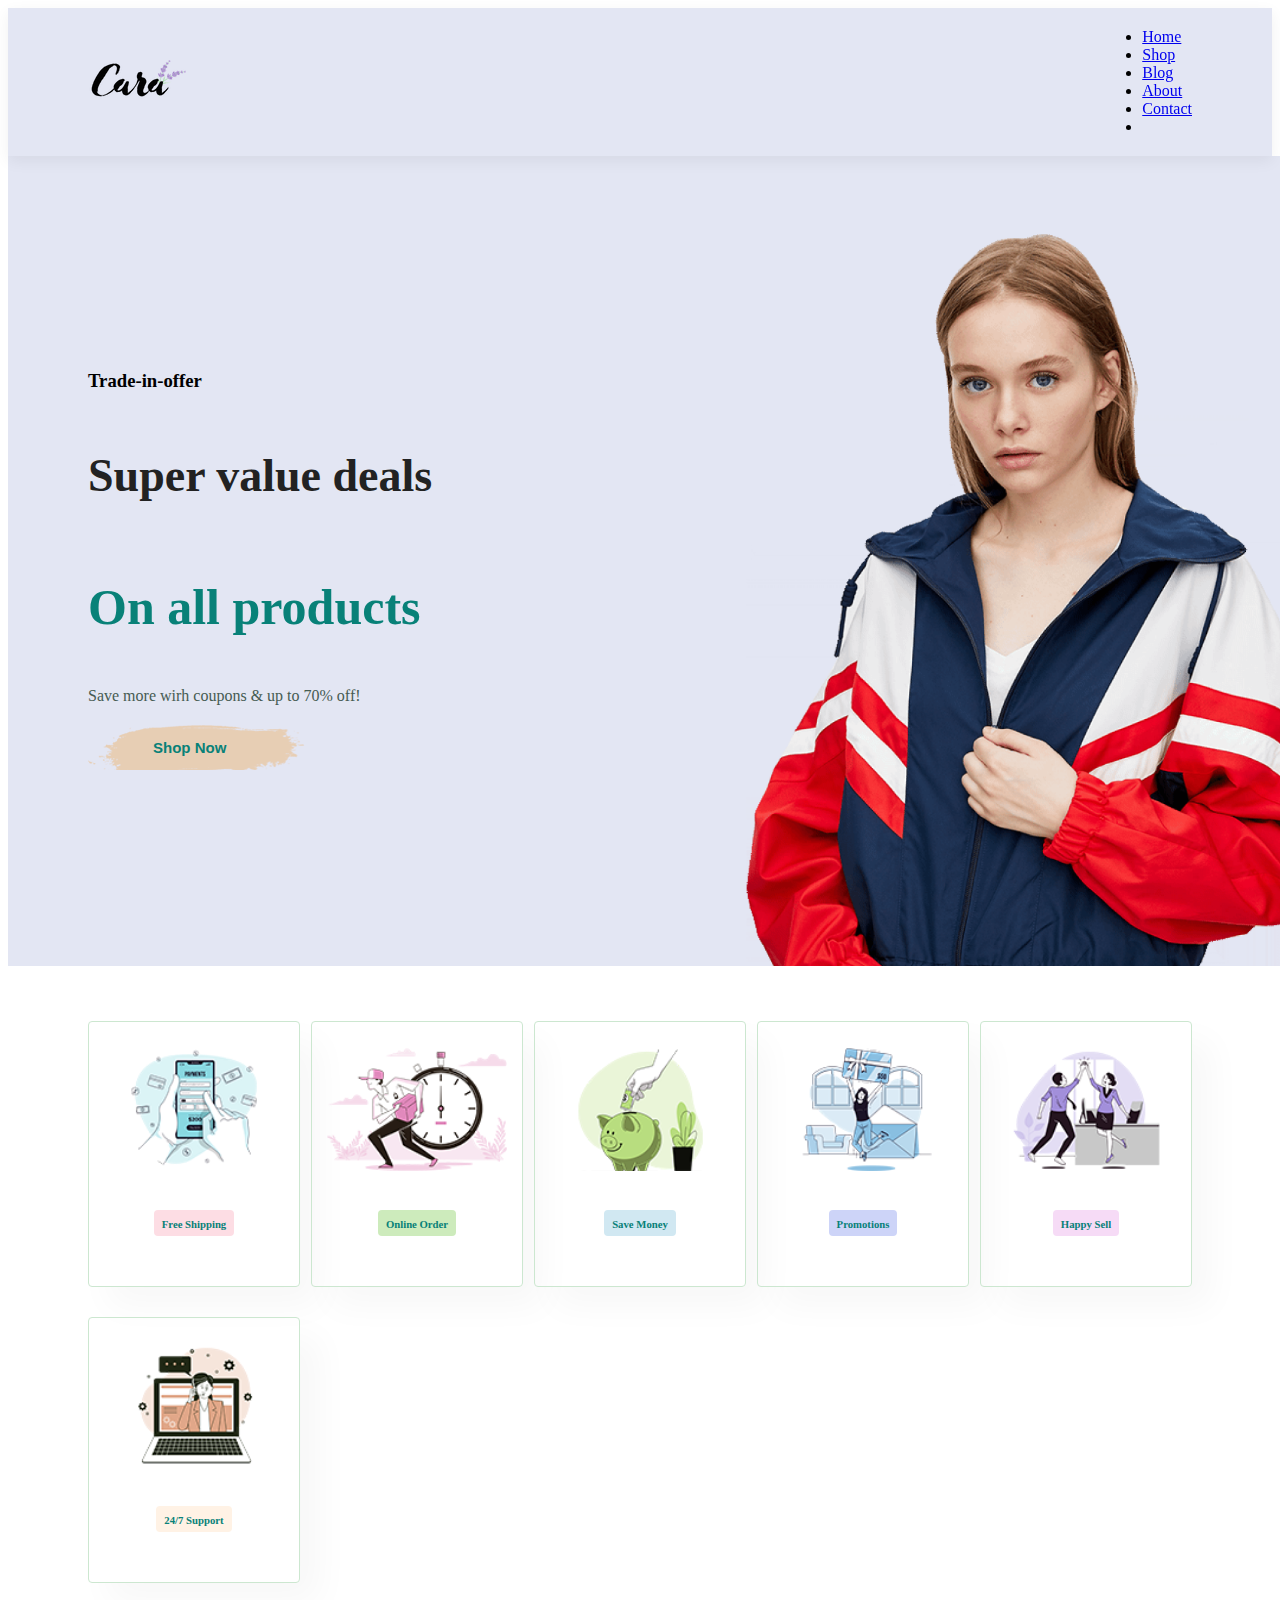
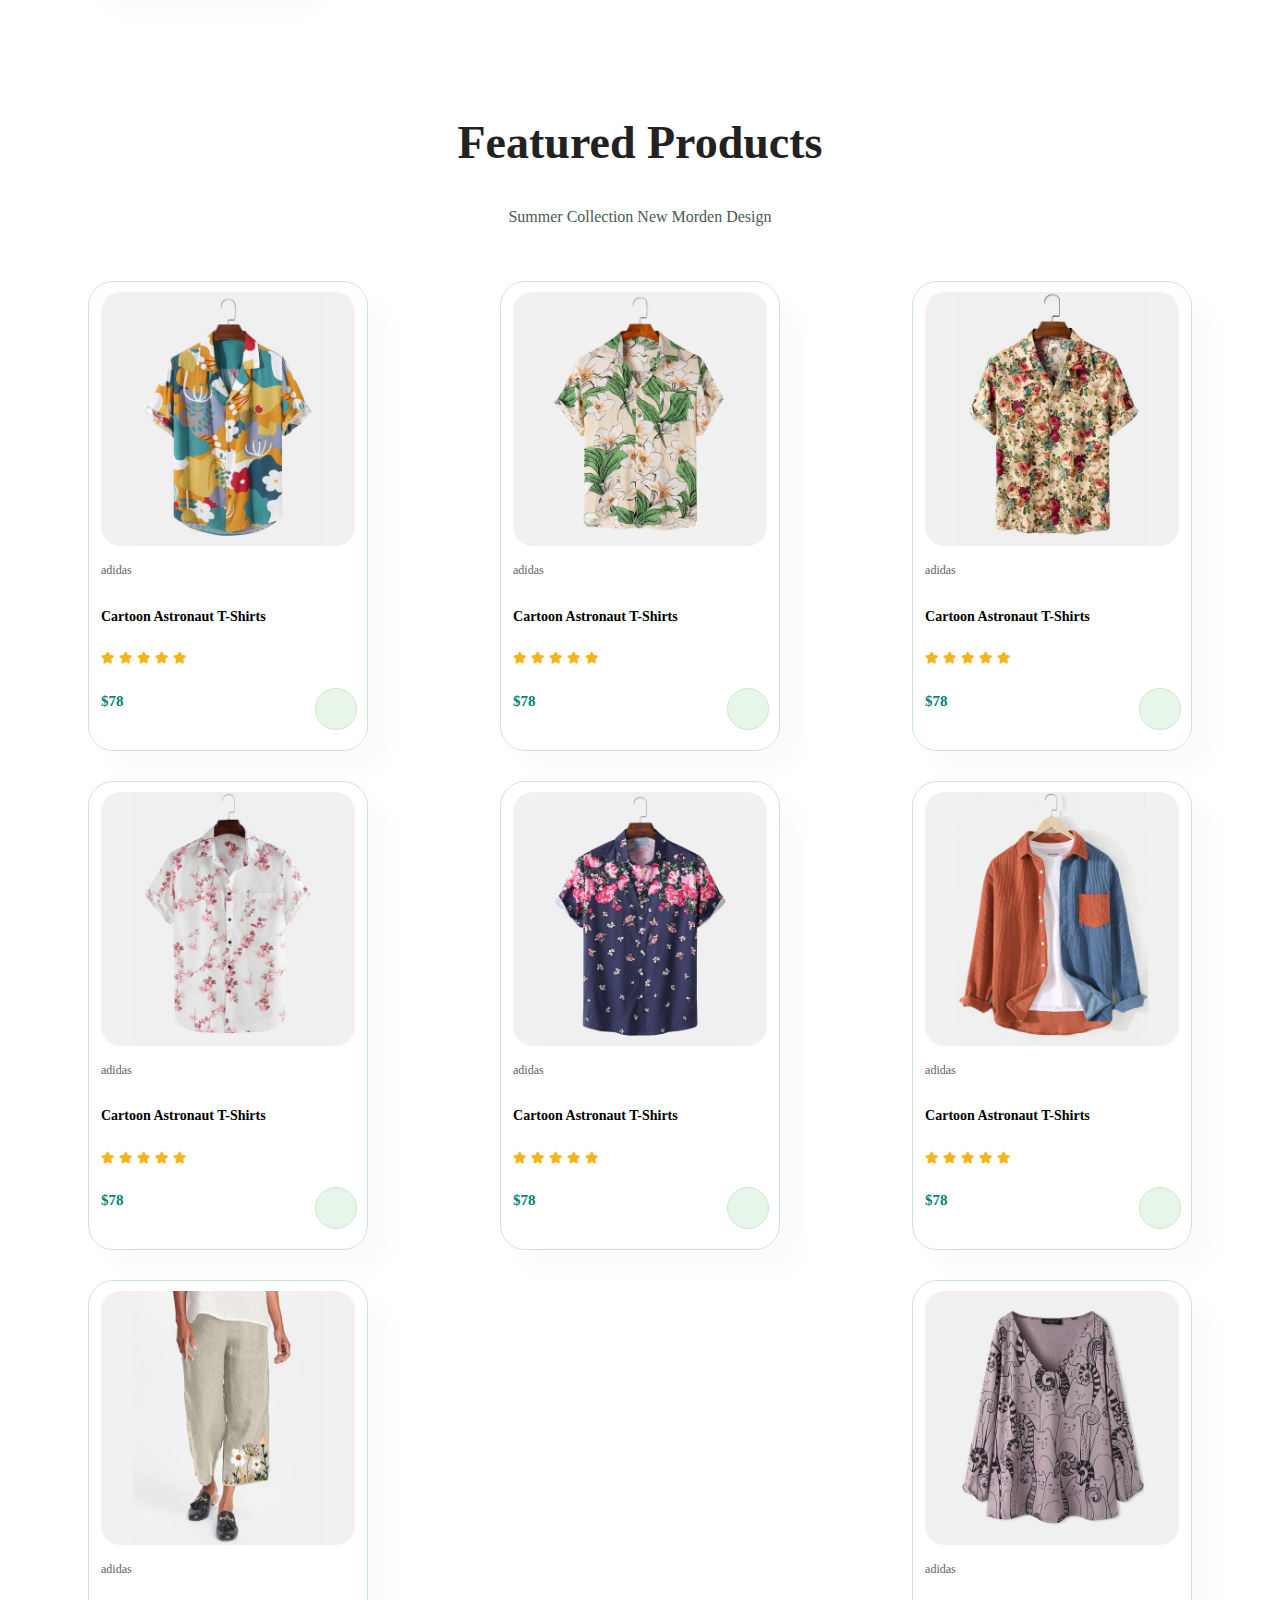
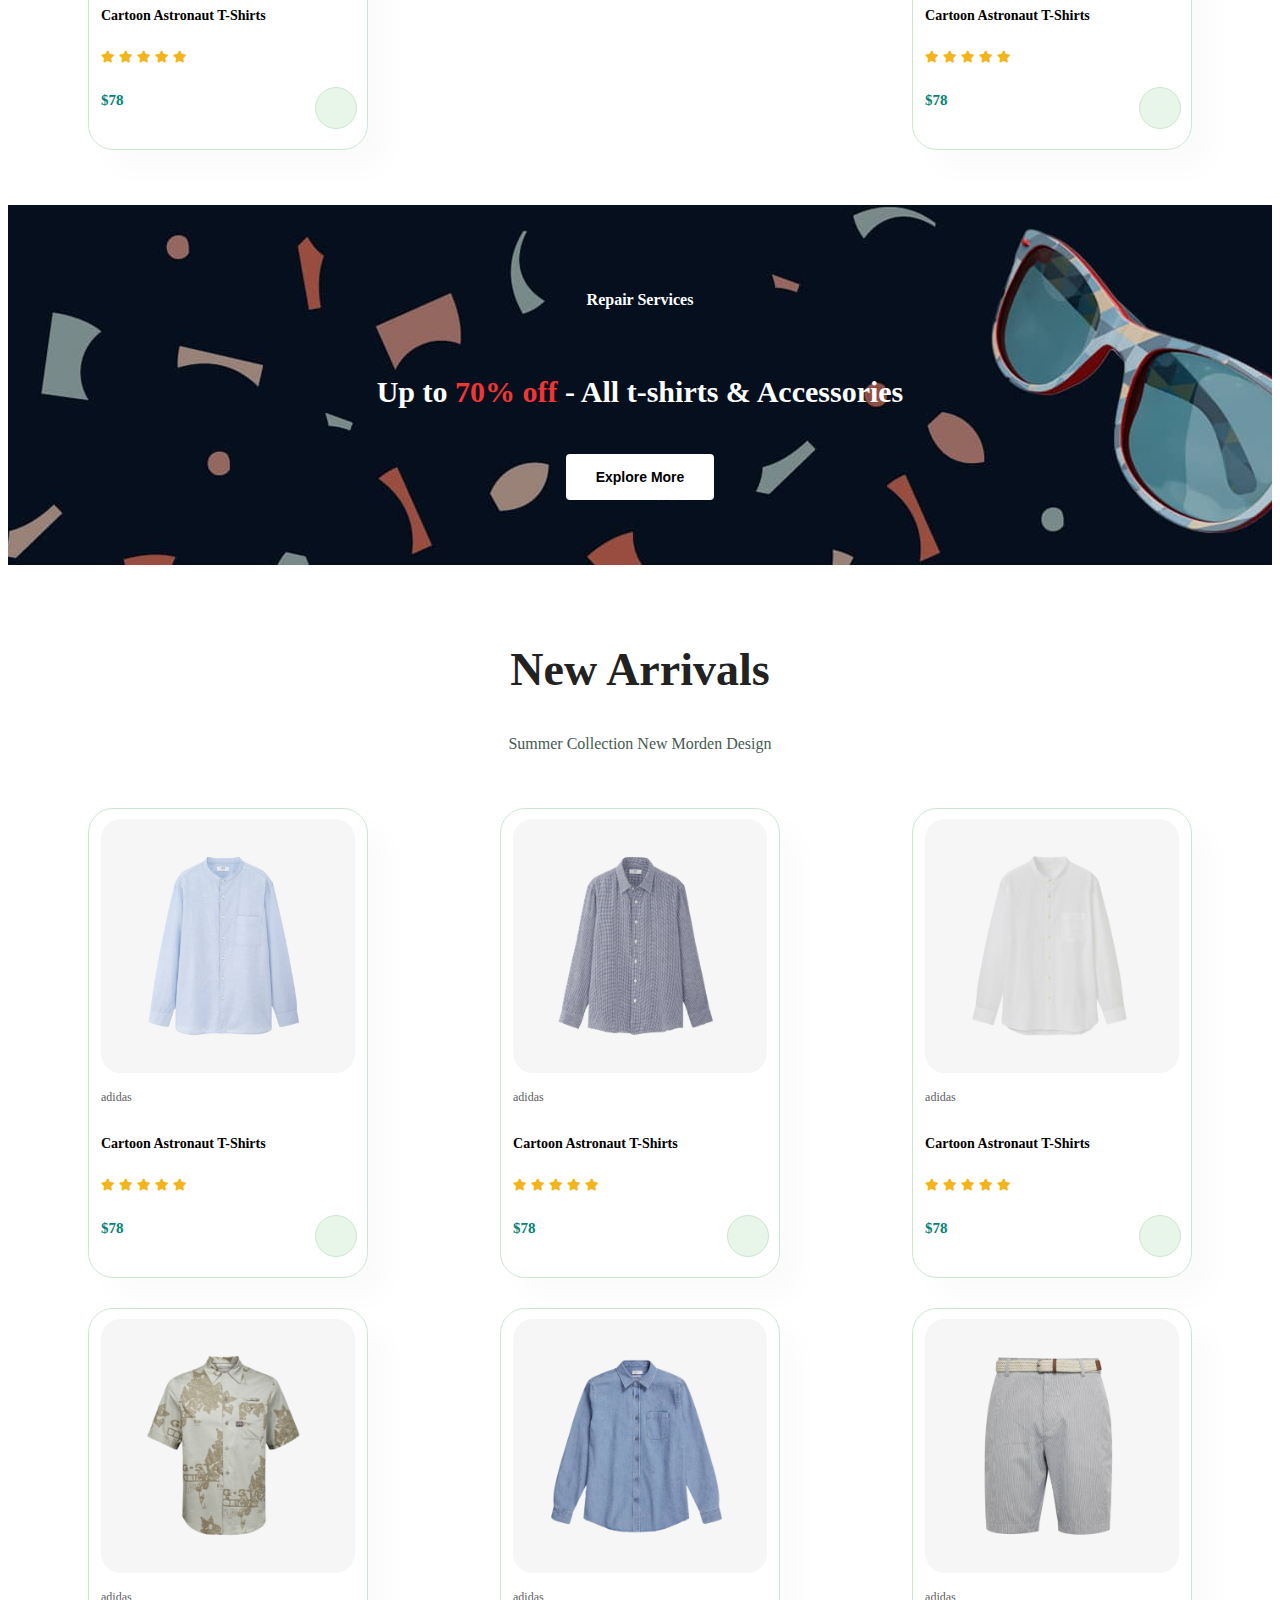
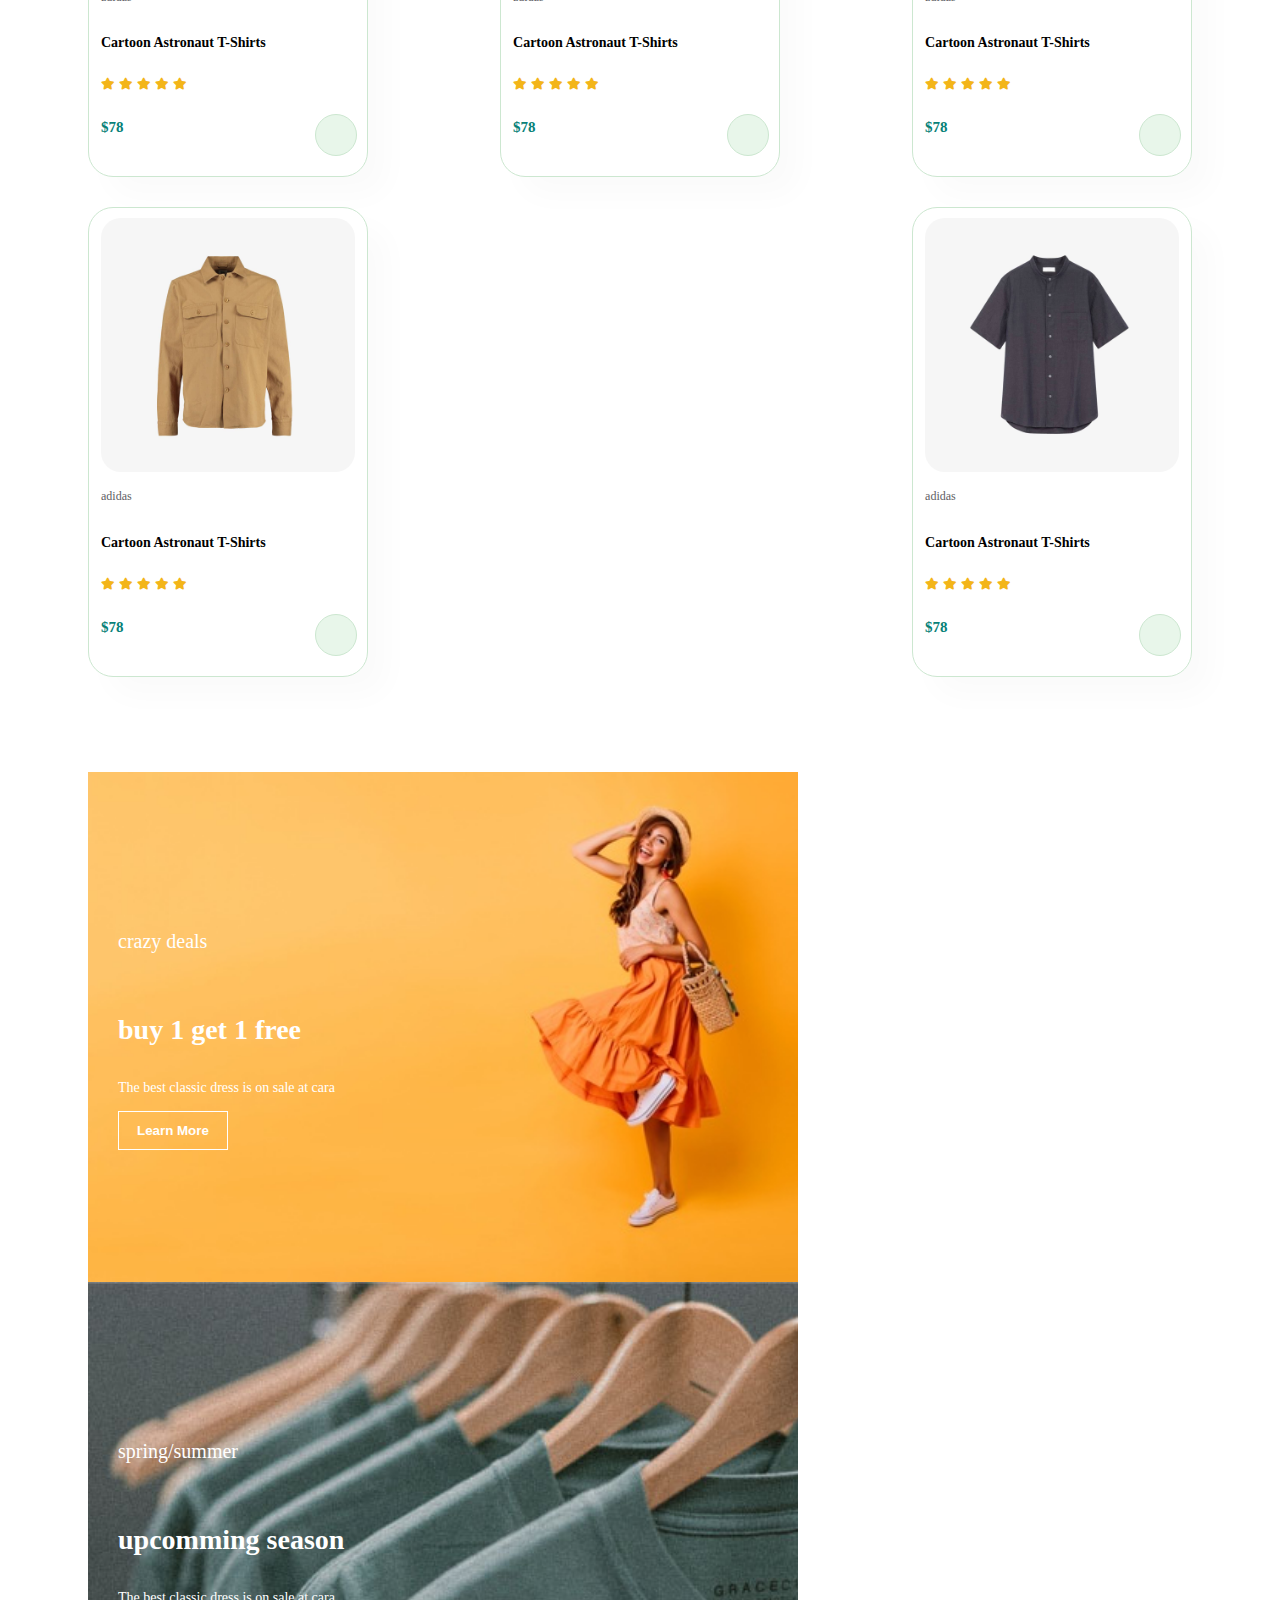
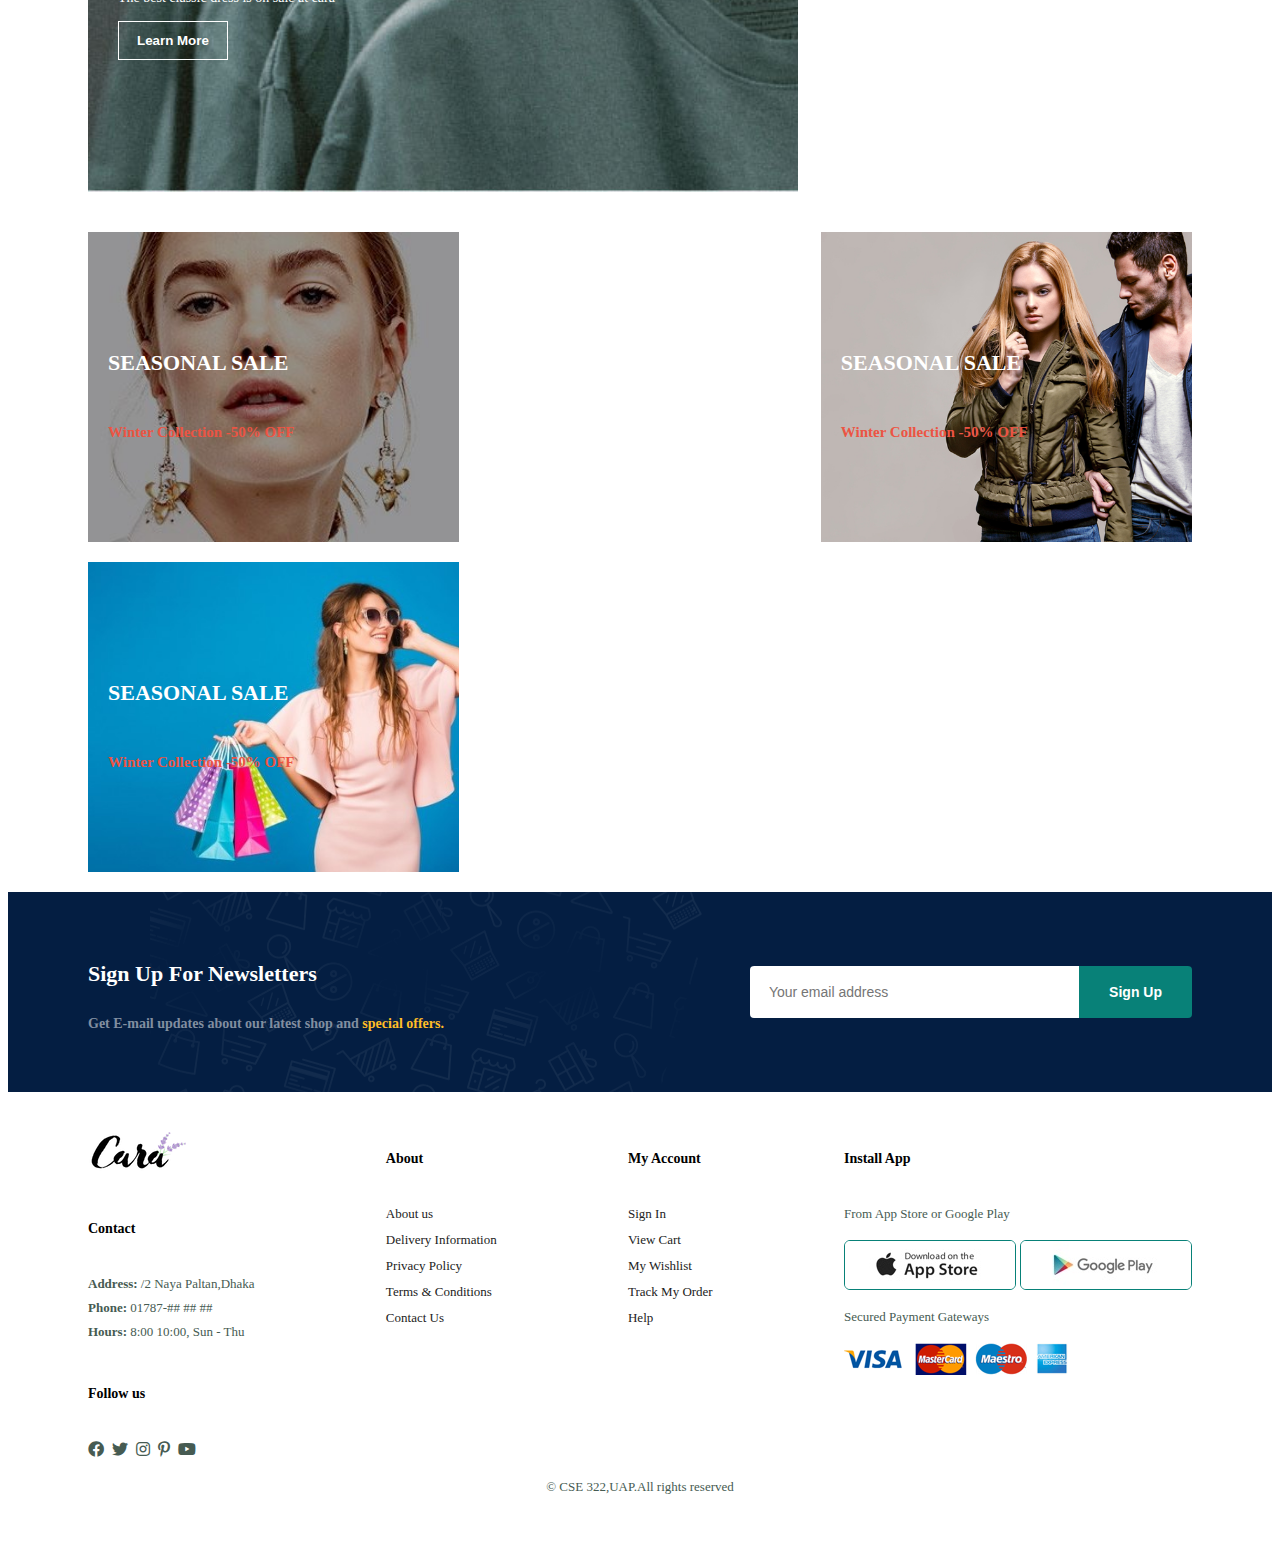
==== index.html @ 27695194 "initial commit" ====
<!DOCTYPE html>
<html>
<head>
	<meta charset="utf-8">
	<meta http-equiv="X-UA-Compatible" content="IE=edge">
	<meta name="viewport" content="width=device-width, initial-scale=1">
	<link rel="stylesheet" href="https://use.fontawesome.com/releases/v5.15.4/css/all.css" />
	<link rel="stylesheet" href="style.css">

	<title>Tech Bazar</title>
</head>
<body>
	<section id="header">
		<a href="#"><img src="img/logo.png" class="logo" alt=""> </a>

		<div>
			<li id="navbar">
				<li><a class="active" href="index.html">Home</a></li>
				<li><a href="shop.html">Shop</a></li>
				<li><a href="blog.html">Blog</a></li>
				<li><a href="about.html">About</a></li>
				<li><a href="contact.html">Contact</a></li>
				<li> <a href="cart.html"><i class="far fa-shopping-cart" aria-hidden="true"></i></a></li>
			</ul>

		</div>
		<!-- <div id="mobile">
			<i id = "bar" class="fas fa-outdent"></i>
			<a href="cart.html"><i class="far fa-shopping-cart"></i></a>

		</div> -->
	</section>

	<section id="hero">
		<h3>Trade-in-offer</h3>
		<h2>Super value deals</h2>
		<h1>On all products</h1>
		<p>Save more wirh coupons & up to 70% off!</p>
		<button>Shop Now</button>

	</section>

	<section id="feature" class="section-p1">
		<div class="fe-box">
			<img src="img/features/f1.png" alt="">
			<h6>Free Shipping</h6>
		</div>
		<div class="fe-box">
			<img src="img/features/f2.png" alt="">
			<h6>Online Order</h6>
		</div>
		<div class="fe-box">
			<img src="img/features/f3.png" alt="">
			<h6>Save Money</h6>
		</div>
		<div class="fe-box">
			<img src="img/features/f4.png" alt="">
			<h6>Promotions</h6>
		</div>
		<div class="fe-box">
			<img src="img/features/f5.png" alt="">
			<h6>Happy Sell</h6>
		</div>
		<div class="fe-box">
			<img src="img/features/f6.png" alt="">
			<h6>24/7 Support</h6>
		</div>
	</section>

	<section id="product1" class="section-p1">
		<h2>Featured Products</h2>
		<p>Summer Collection New Morden Design</p>
		<div class="pro-container">
			<div class="pro">
				<img src="img/products/f1.jpg" alt="">
				<div class="des">
					<span>adidas</span>
					<h5>Cartoon Astronaut T-Shirts</h5>
					<div class="star">
						<i class="fas fa-star"></i>
						<i class="fas fa-star"></i>
						<i class="fas fa-star"></i>
						<i class="fas fa-star"></i>
						<i class="fas fa-star"></i>
					</div>
					<h4>$78</h4>
				</div>
				<a href="#"><i class="fal fa-shopping-cart cart"> </i></a>

			</div>
			<div class="pro">
				<img src="img/products/f2.jpg" alt="">
				<div class="des">
					<span>adidas</span>


					<h5>Cartoon Astronaut T-Shirts</h5>
					<div class="star">
						<i class="fas fa-star"></i>
						<i class="fas fa-star"></i>
						<i class="fas fa-star"></i>
						<i class="fas fa-star"></i>
						<i class="fas fa-star"></i>
					</div>
					<h4>$78</h4>
				</div>
				<a href="#"><i class="fal fa-shopping-cart cart"> </i></a>

			</div>
			<div class="pro">
				<img src="img/products/f3.jpg" alt="">
				<div class="des">
					<span>adidas</span>


					<h5>Cartoon Astronaut T-Shirts</h5>
					<div class="star">
						<i class="fas fa-star"></i>
						<i class="fas fa-star"></i>
						<i class="fas fa-star"></i>
						<i class="fas fa-star"></i>
						<i class="fas fa-star"></i>
					</div>
					<h4>$78</h4>
				</div>
				<a href="#"><i class="fal fa-shopping-cart cart"> </i></a>

			</div>
			<div class="pro">
				<img src="img/products/f4.jpg" alt="">
				<div class="des">
					<span>adidas</span>


					<h5>Cartoon Astronaut T-Shirts</h5>
					<div class="star">
						<i class="fas fa-star"></i>
						<i class="fas fa-star"></i>
						<i class="fas fa-star"></i>
						<i class="fas fa-star"></i>
						<i class="fas fa-star"></i>
					</div>
					<h4>$78</h4>
				</div>
				<a href="#"><i class="fal fa-shopping-cart cart"> </i></a>

			</div>
			<div class="pro">
				<img src="img/products/f5.jpg" alt="">
				<div class="des">
					<span>adidas</span>


					<h5>Cartoon Astronaut T-Shirts</h5>
					<div class="star">
						<i class="fas fa-star"></i>
						<i class="fas fa-star"></i>
						<i class="fas fa-star"></i>
						<i class="fas fa-star"></i>
						<i class="fas fa-star"></i>
					</div>
					<h4>$78</h4>
				</div>
				<a href="#"><i class="fal fa-shopping-cart cart"> </i></a>

			</div>
			<div class="pro">
				<img src="img/products/f6.jpg" alt="">
				<div class="des">
					<span>adidas</span>


					<h5>Cartoon Astronaut T-Shirts</h5>
					<div class="star">
						<i class="fas fa-star"></i>
						<i class="fas fa-star"></i>
						<i class="fas fa-star"></i>
						<i class="fas fa-star"></i>
						<i class="fas fa-star"></i>
					</div>
					<h4>$78</h4>
				</div>
				<a href="#"><i class="fal fa-shopping-cart cart"> </i></a>

			</div>
			<div class="pro">
				<img src="img/products/f7.jpg" alt="">
				<div class="des">
					<span>adidas</span>


					<h5>Cartoon Astronaut T-Shirts</h5>
					<div class="star">
						<i class="fas fa-star"></i>
						<i class="fas fa-star"></i>
						<i class="fas fa-star"></i>
						<i class="fas fa-star"></i>
						<i class="fas fa-star"></i>
					</div>
					<h4>$78</h4>
				</div>
				<a href="#"><i class="fal fa-shopping-cart cart"> </i></a>

			</div>
			<div class="pro">
				<img src="img/products/f8.jpg" alt="">
				<div class="des">
					<span>adidas</span>


					<h5>Cartoon Astronaut T-Shirts</h5>
					<div class="star">
						<i class="fas fa-star"></i>
						<i class="fas fa-star"></i>
						<i class="fas fa-star"></i>
						<i class="fas fa-star"></i>
						<i class="fas fa-star"></i>
					</div>
					<h4>$78</h4>
				</div>
				<a href="#"><i class="fal fa-shopping-cart cart"> </i></a>

			</div>
			
		</div>

	</section>

	<section id="banner" class="section-m1">
		<h4>Repair Services</h4>
		<h2>Up to <span> 70% off </span>  -  All t-shirts & Accessories</h2>
		<button class="normal">Explore More</button>
	</section>

	<section id="product1" class="section-p1">
			<h2>New Arrivals</h2>
			<p>Summer Collection New Morden Design</p>
			<div class="pro-container">
				<div class="pro">
					<img src="img/products/n1.jpg" alt="">
					<div class="des">
						<span>adidas</span>
						<h5>Cartoon Astronaut T-Shirts</h5>
						<div class="star">
							<i class="fas fa-star"></i>
							<i class="fas fa-star"></i>
							<i class="fas fa-star"></i>
							<i class="fas fa-star"></i>
							<i class="fas fa-star"></i>
						</div>
						<h4>$78</h4>
					</div>
					<a href="#"><i class="fal fa-shopping-cart cart"> </i></a>
	
				</div>
				<div class="pro">
					<img src="img/products/n2.jpg" alt="">
					<div class="des">
						<span>adidas</span>
	
	
						<h5>Cartoon Astronaut T-Shirts</h5>
						<div class="star">
							<i class="fas fa-star"></i>
							<i class="fas fa-star"></i>
							<i class="fas fa-star"></i>
							<i class="fas fa-star"></i>
							<i class="fas fa-star"></i>
						</div>
						<h4>$78</h4>
					</div>
					<a href="#"><i class="fal fa-shopping-cart cart"> </i></a>
	
				</div>
				<div class="pro">
					<img src="img/products/n3.jpg" alt="">
					<div class="des">
						<span>adidas</span>
	
	
						<h5>Cartoon Astronaut T-Shirts</h5>
						<div class="star">
							<i class="fas fa-star"></i>
							<i class="fas fa-star"></i>
							<i class="fas fa-star"></i>
							<i class="fas fa-star"></i>
							<i class="fas fa-star"></i>
						</div>
						<h4>$78</h4>
					</div>
					<a href="#"><i class="fal fa-shopping-cart cart"> </i></a>
	
				</div>
				<div class="pro">
					<img src="img/products/n4.jpg" alt="">
					<div class="des">
						<span>adidas</span>
	
	
						<h5>Cartoon Astronaut T-Shirts</h5>
						<div class="star">
							<i class="fas fa-star"></i>
							<i class="fas fa-star"></i>
							<i class="fas fa-star"></i>
							<i class="fas fa-star"></i>
							<i class="fas fa-star"></i>
						</div>
						<h4>$78</h4>
					</div>
					<a href="#"><i class="fal fa-shopping-cart cart"> </i></a>
	
				</div>
				<div class="pro">
					<img src="img/products/n5.jpg" alt="">
					<div class="des">
						<span>adidas</span>
	
	
						<h5>Cartoon Astronaut T-Shirts</h5>
						<div class="star">
							<i class="fas fa-star"></i>
							<i class="fas fa-star"></i>
							<i class="fas fa-star"></i>
							<i class="fas fa-star"></i>
							<i class="fas fa-star"></i>
						</div>
						<h4>$78</h4>
					</div>
					<a href="#"><i class="fal fa-shopping-cart cart"> </i></a>
	
				</div>
				<div class="pro">
					<img src="img/products/n6.jpg" alt="">
					<div class="des">
						<span>adidas</span>
	
	
						<h5>Cartoon Astronaut T-Shirts</h5>
						<div class="star">
							<i class="fas fa-star"></i>
							<i class="fas fa-star"></i>
							<i class="fas fa-star"></i>
							<i class="fas fa-star"></i>
							<i class="fas fa-star"></i>
						</div>
						<h4>$78</h4>
					</div>
					<a href="#"><i class="fal fa-shopping-cart cart"> </i></a>
	
				</div>
				<div class="pro">
					<img src="img/products/n7.jpg" alt="">
					<div class="des">
						<span>adidas</span>
	
	
						<h5>Cartoon Astronaut T-Shirts</h5>
						<div class="star">
							<i class="fas fa-star"></i>
							<i class="fas fa-star"></i>
							<i class="fas fa-star"></i>
							<i class="fas fa-star"></i>
							<i class="fas fa-star"></i>
						</div>
						<h4>$78</h4>
					</div>
					<a href="#"><i class="fal fa-shopping-cart cart"> </i></a>
	
				</div>
				<div class="pro">
					<img src="img/products/n8.jpg" alt="">
					<div class="des">
						<span>adidas</span>
	
	
						<h5>Cartoon Astronaut T-Shirts</h5>
						<div class="star">
							<i class="fas fa-star"></i>
							<i class="fas fa-star"></i>
							<i class="fas fa-star"></i>
							<i class="fas fa-star"></i>
							<i class="fas fa-star"></i>
						</div>
						<h4>$78</h4>
					</div>
					<a href="#"><i class="fa fa-shopping-cart cart"></i></a>
	
				</div>
				
			</div>
	</section>
	
	<section id="sm-banner" class="section-p1 ">
		<div class="banner-box">
			<h4>crazy deals</h4>
			<h2>buy 1 get 1 free</h2>
			<span>The best classic dress is on sale at cara</span>
			<button class="white">Learn More</button>
		</div>
		<div class="banner-box banner-box2" > 
			<h4>spring/summer</h4>
			<h2>upcomming season</h2>
			<span>The best classic dress is on sale at cara</span>
			<button class="white">Learn More</button>
		</div>
	</section>

	<section id="banner3">
		<div class="banner-box">
			<h2>SEASONAL SALE</h2>
			<h3>Winter Collection -50% OFF</h3>
		</div>
		<div class="banner-box banner-box2">
			<h2>SEASONAL SALE</h2> 
			<h3>Winter Collection -50% OFF</h3>
		</div>
		<div class="banner-box banner-box3">
			<h2>SEASONAL SALE</h2>
			<h3>Winter Collection -50% OFF</h3>
		</div>

	</section>

	<section id="newsletter" class="section-p1 section-m1">
		<div class="newstext">
			<h4>Sign Up For Newsletters</h4>
			<p>Get E-mail updates about our latest shop and <span>special offers.</span></p>	
		</div>
		<div class="form">
			<input type="text" placeholder="Your email address">
			<button class="normal">Sign Up</button>
		</div>
	</section>

	<footer class="section-p1" >
		<div class="col">
			<img class="logo" src="img/logo.png" alt="">
			<h4>Contact</h4>
			<p><strong>Address: </strong>/2 Naya Paltan,Dhaka</p>
			<p><strong>Phone: </strong> 01787-## ## ##</p>
			<p><strong>Hours: </strong>8:00 10:00, Sun - Thu</p>
			<div class="follow">
				<h4>Follow us</h4>
				<div class="icon">
					<i class="fab fa-facebook"></i>
					<i class="fab fa-twitter"></i>
					<i class="fab fa-instagram"></i>
					<i class="fab fa-pinterest-p"></i>
					<i class="fab fa-youtube"></i>
				</div>
			</div>
		</div>

		<div class="col">
			<h4>About</h4>
			<a href="#">About us</a>
			<a href="#">Delivery Information</a>
			<a href="#">Privacy Policy</a>
			<a href="#">Terms & Conditions</a>
			<a href="#">Contact Us</a>
		</div>

		<div class="col">
			<h4>My Account</h4>
			<a href="#">Sign In</a>
			<a href="#">View Cart</a>
			<a href="#">My Wishlist</a>
			<a href="#">Track My Order</a>
			<a href="#">Help</a>
		</div>

		<div class="col install">
			<h4>Install App</h4>
			<p>From App Store or Google Play</p>
			<div class="row">
				<img src="img/pay/app.jpg" alt="">
				<img src="img/pay/play.jpg" alt="">
			</div>
			<p>Secured Payment Gateways</p>
			<img src="img/pay/pay.png" alt="">
		</div>

		<div class="copyright">
			<p>© CSE 322,UAP.All rights reserved</p>
		</div>
	</footer>



	

<!-- ----------------------Time 1:24:56 ------------------>


	
	









	<script src="script.js"></script>
</body>
</html>
---- style.css ----
/* @import url('https://fonts.googleapis.com/css2?family=Spartam: wght@100;200;300;400;500;600;700;800;900dispplay=swap');
*{
    margin: 0;
    padding: 0;
    box-sizing: border-box;
    font-family: 'Spartam', sans-serif;
} */

h1{
    font-size: 50px;
    line-height: 64px;
    color: #222;
}

h2{
    font-size: 46px;
    line-height: 54px;
    color: #222;
}

h4{
    font-weight: 700px;
    font-size: 12px;
}

p{
    font-size: 16px;
    color: #465b52;
    margin: 15px 0 20px 0;
}

.section-p1{
    padding: 40px 80px;
}

.section-m1{
    width: 40px 0;
}

button.normal{
    font-size: 14px;
    font-weight: 600;
    padding: 15px 30px;
    color: #000;
    background-color: #fff;
    border-radius: 4px;
    cursor: pointer;
    border: none;
    outline: none;
    transition: 0.2s;
}

button.white{
    font-size: 13 px;
    font-weight: 600;
    padding: 11px 18px;
    color: #fff;
    background-color:transparent;
    cursor: pointer;
    border: 1px solid #fff;
    outline: none;
    transition: 0.2s;
}

body{
    width: 100;
}

/*Header Start */
#header {
    display: flex;
    align-items: center;
    justify-content: space-between ;
    padding: 20px 80px;
    background: #E3E6F3 ;
    box-shadow: 0 5px 15px rgba(0, 0, 0, 0.06);
    z-index: 999;
    position: sticky;
    top:0;
    left: 0;


}
#navbar{
    display: flex;
    align-items: center;
    justify-content: center ;

}
#navbar li{
    list-style: none;
    padding: 0 20px;
    position: relative;
}
#navbar li a{
    text-decoration: none;
    font-size: 16px;
    font-weight: 600 ;
    color: #1a1a1a;
    transition: 0.3s ease;
}

#navbar li a:hover,
#navbar li a.active{
    color: #088178;
}
#navbar li a.active::after,
#navbar li a:hover::after{
    content: "";
    width: 30%;
    height: 2px;
    background: #088178;
    position:absolute;
    bottom: -4px;
    left: 20px;
}


/*Home Page */
#hero{
    background-image:url("img/hero4.png") ;
    height: 90vh;
    width: 100%;
    background-size: cover;
    background-position: top 20% right 0;
    padding: 0 80px;
    display: flex;
    flex-direction: column;
    align-items: flex-start ;
    justify-content: center;

}

#hero h4{
    padding-bottom: 15px;

}
#hero h1{
    color:#088178;
}

#hero button{
    background-image: url("img/button.png");
    background-color: transparent;
    color: #088178;
    border: 0;
    padding: 14px 80px 14px 65px;
    background-repeat: no-repeat;
    cursor: pointer;
    font-weight: 700;
    font-size: 15px;

}

#feature{
    display: flex;
    align-items: center;
    justify-content: space-between;
    flex-wrap: wrap;
}

#feature .fe-box {
    width: 180px;
    text-align: center;
    padding: 25px 15px;
    box-shadow: 20px 20px 34px rgba(0, 0, 0, 0.03);
    border: 1px solid #cce7d0;
    border-radius: 4px;
    margin: 15px 0;
}

#feature .fe-box:hover{
    box-shadow: 10px 10px 54px rgba(70, 62, 221, 0.1);
}

#feature .fe-box img{
    width: 100%;
    margin-bottom: 10px;
}

#feature .fe-box h6 {
    display: inline-block;
    padding: 9px 8px 6px 8px;
    line-height: 1;
    border-radius: 4px;
    color: #088178;
    background-color: #fddde4;
}

#feature .fe-box:nth-child(2) h6 {
    background-color: #cdebbc;
}

#feature .fe-box:nth-child(3) h6 {
    background-color: #d1e8f2;
}

#feature .fe-box:nth-child(4) h6 {
    background-color: #cdd4f8;
}
#feature .fe-box:nth-child(5) h6 {
    background-color: #f6dbf6;
}
#feature .fe-box:nth-child(6) h6 {
    background-color: #fff2e5;
}

#product1{
    text-align: center;
}

#product1 .pro-container{
    display: flex;
    justify-content: space-between;
    padding-top: 20px;
    flex-wrap: wrap;
}
#product1 .pro{
    width: 23%;
    min-width: 250px;
    padding: 10px 12px;
    border: 1px solid #cce7d0;
    border-radius: 25px;
    cursor: pointer;
    box-shadow: 20px 20px 30px rgba(0, 0, 0, 0.02);
    margin: 15px 0;
    transition: 0.2s ease;
    position: relative;
}

#product1 .pro:hover{
    box-shadow: 20px 20px 30px rgba(0, 0, 0, 0.06);
}

#product1 .pro img{
    width: 100%;
    border-radius: 20px;
  }

#product1 .pro .des{
    text-align: start;
    padding: 10px 0;
}

#product1 .pro .des span{
    color: #606063;
    font-size: 12px;
}

#product1 .pro .des h5{
    padding-top: 7px;
    color: 1a1a1a;
    font-size: 14px;
}

#product1 .pro .des i{
    font-size: 12px;
    color: rgb(243, 181, 25);
}

#product1 .pro .des h4{
    padding-top: 7px;
    font-size: 15px;
    font-weight: 700;
    color: #088178;
}

#product1 .pro .cart{
    width: 40px;
    height: 40px;
    line-height: 40px;
    border-radius: 50px;
    background-color: #e8f6ea;
    font-weight: 500;
    color: #088178;
    border: 1px solid #cce7d0;
    position: absolute;
    bottom: 20px;
    right: 10px;
}

/* #product1 .pro .cart{
    width: 40px;
    height: 40px;
    line-height: 40px;
    border-radius: 50px;
    background-color: #e8f6ea;
    font-weight: 500;
    color: #e81111;
    border: 1px solid #cce7d0;
} */

#banner{
    display: flex;
    flex-direction: column;
    justify-content: center;
    align-items: center;
    background-image: url("img/banner/b2.jpg");
    width: 100%;
    height: 40vh;
    background-size: cover;
    background-position: center;
}

#banner h4 {
    color:#fff;
    font-size: 16px;
}

#banner h2 {
    color:#fff;
    font-size: 30px;
    padding: 10px 0;
}

#banner h2 span{
    color: #ef3636;
}

#banner button:hover{
    background: #088178;
    color: #fff;
}

#sm-banner{
    display: flex;
    justify-content: space-between;
    flex-wrap: wrap;

}

#sm-banner .banner-box{ 
    display: flex;
    flex-direction: column;
    justify-content: center;
    align-items: flex-start;
    background-image: url("img/banner/b17.jpg");
    min-width: 650px;
    height: 50vh;
    background-size: cover;
    background-position: center;
    padding: 30px;
}

#sm-banner .banner-box2{
    background-image: url("img/banner/b10.jpg");


}
#sm-banner h4 {
    color:#fff;
    font-size: 20px;
    font-weight: 300;
}

#sm-banner h2 {
    color:#fff;
    font-size: 28px;
    font-weight: 800;
}

#sm-banner span {
    color:#fff;
    font-size: 14px;
    font-weight: 500;
    padding-bottom: 15px;
}

#sm-banner .banner-box:hover button{
    background: #088178;
    border: 1px solid #088178;
}
#banner3{
    display: flex;
    justify-content: space-between;
    flex-wrap: wrap;
    padding: 0 80px;

}
#banner3 .banner-box{
    display: flex;
    flex-direction: column;
    justify-content: center;
    align-items: flex-start;
    background-image: url("img/banner/b7.jpg");
    min-width: 30%;
    height: 30vh;
    background-size: cover;
    background-position: center;
    padding: 20px;
    margin-bottom: 20px;
}

#banner3 .banner-box2{
    background-image: url("img/banner/b4.jpg");

}

#banner3 .banner-box3{
    background-image: url("img/banner/b18.jpg");

}

#banner3 h2{
    color: #fff;
    font-weight: 900;
    font-size: 22px;
}

#banner3 h3{
    color:#ec5443;
    font-weight: 800;
    font-size: 15px;
}

#newsletter {
    display: flex;
    justify-content: space-between;
    flex-wrap: wrap;
    align-items: center;
    background-image: url("img/banner/b14.png");
    background-repeat: no-repeat;
    background-position: 20% 30%;
    background-color: #041e42;
}

#newsletter h4{
    font-size: 22px;
    font-weight: 700;
    color: #fff;
}

#newsletter p{
    font-size: 14px;
    font-weight: 600;
    color: #818ea0;
}

#newsletter p span{
    color: #ffbd27
}

#newsletter .form {
    display: flex;
    width: 40%;
}
#newsletter input{
    height: 3.125rem;
    padding: 0 1.25em;
    font-size: 14px;
    width: 100%;
    border: 1px solid transparent;
    border-radius: 4px;
    outline: none;
    border-top-right-radius:0 ;
    border-bottom-right-radius:0 ;

}

#newsletter button{
    background-color: #088178;
    color:#fff;
    white-space: nowrap;
    border-top-left-radius:0 ;
    border-bottom-left-radius:0 ;
}

footer{
    display: flex;
    flex-wrap: wrap;
    justify-content: space-between;
}

footer .col{
    display: flex;
    flex-direction: column;
    align-items: flex-start;
    margin-bottom: 20px;
}

footer .logo{
    margin-bottom: 30px;
}

footer h4{
    font-size: 14px;
    padding-bottom: 20px;
}

footer p{
    font-size: 13px;
    margin: 0 0 8px 0;
}

footer a{
    font-size: 13px;
    text-decoration: none;
    color:#222;
    margin-bottom: 10px;
}

footer .follow{
    margin-top: 20px;
}

footer .follow i{
    color: #465b52;
    padding-right: 4px;
    cursor: pointer;
}

footer .install .row img{
    border: 1px solid #088178;
    border-radius: 6px;
}

footer .install img{
    margin: 10px 0 15px 0;
}

footer .follow i:hover,
footer a:hover {
    color:#088178;
}

footer .copyright{
    width: 100%;
    text-align: center;
}

/* Strat Media Query */

 /* @media (max-width:799px) {
    #navbar {
        display: flex;
        flex-direction: column;
        align-items: flex-start;
        justify-content: flex-start;
        position: fixed;
        top: 0;
        right: -300px;
        height: 100vh;
        width: 300px;
        background-color: #E3E6F3;
        box-shadow: 0 40px 60px rgba(0, 0, 0, 0.01);
        padding: 80px 0 0 10px;

    }
    #navbar li {
        margin-bottom: 25px;
    }
} 
 */
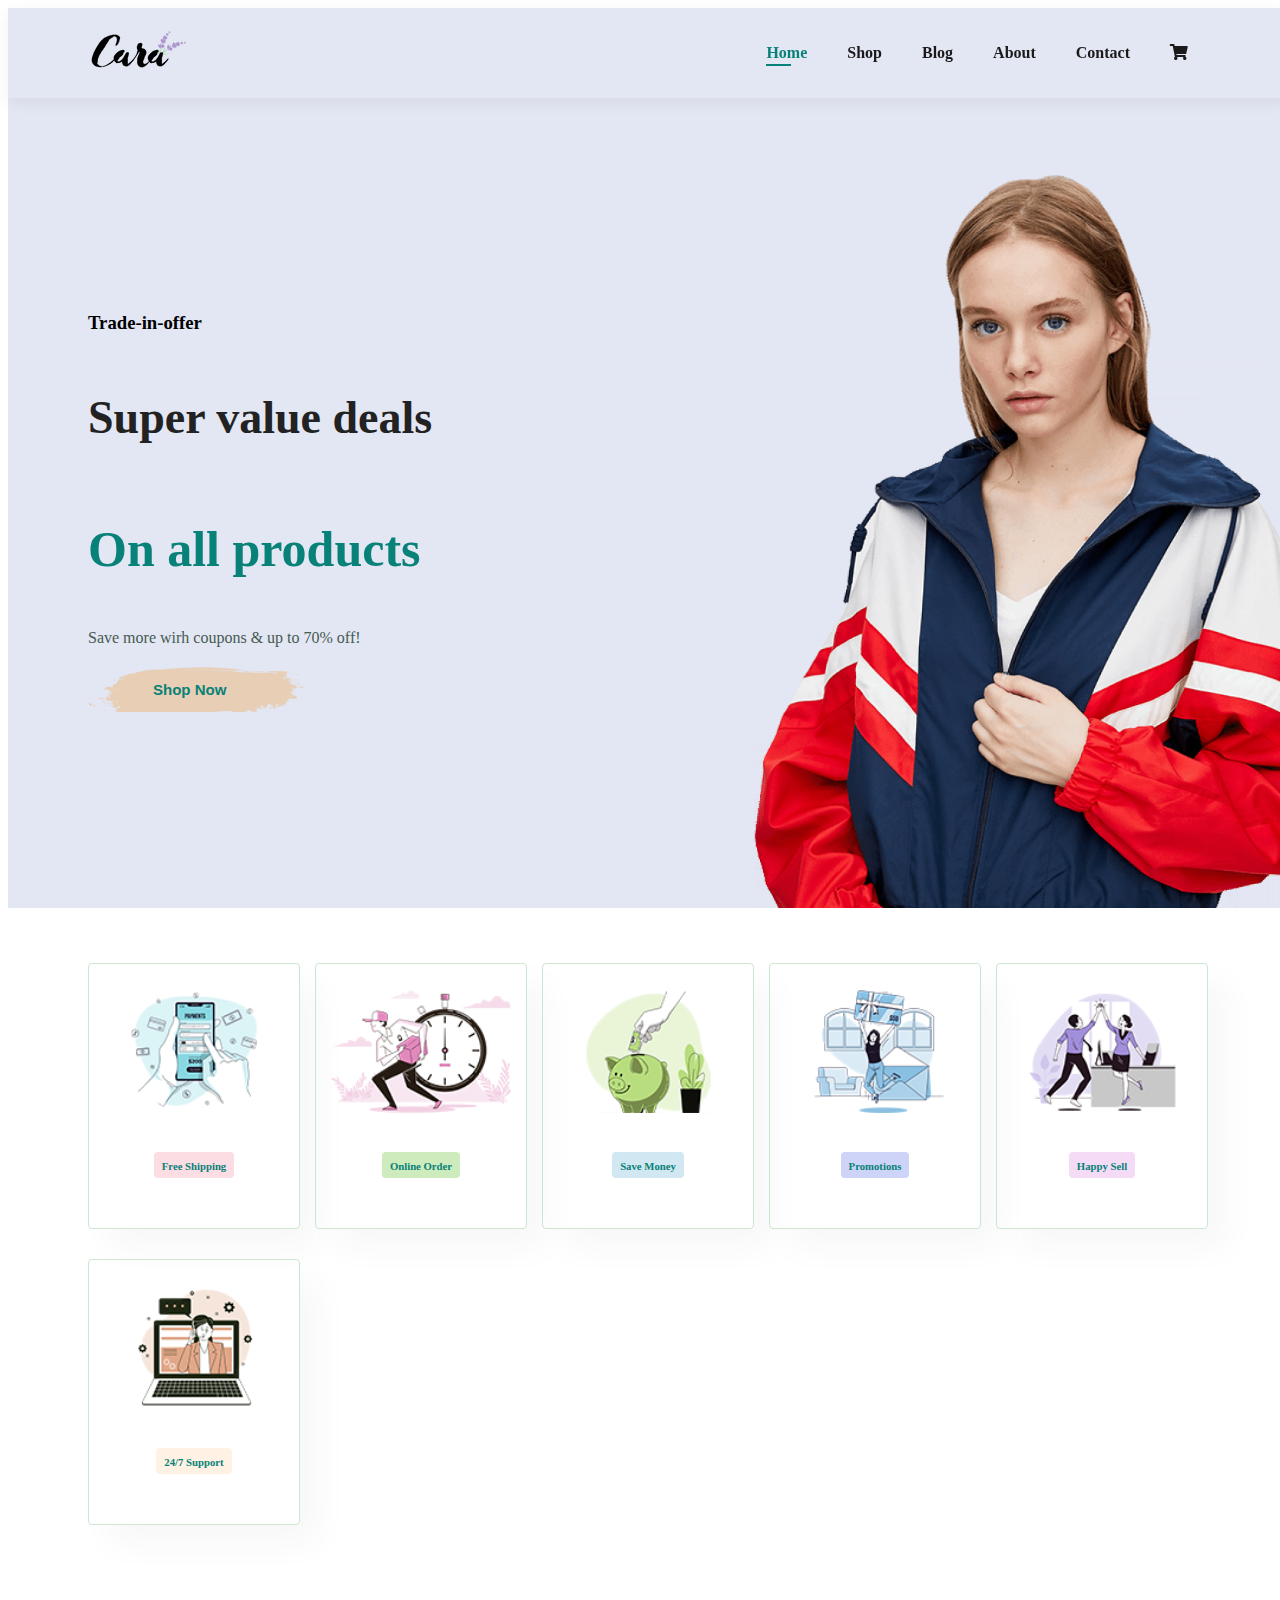
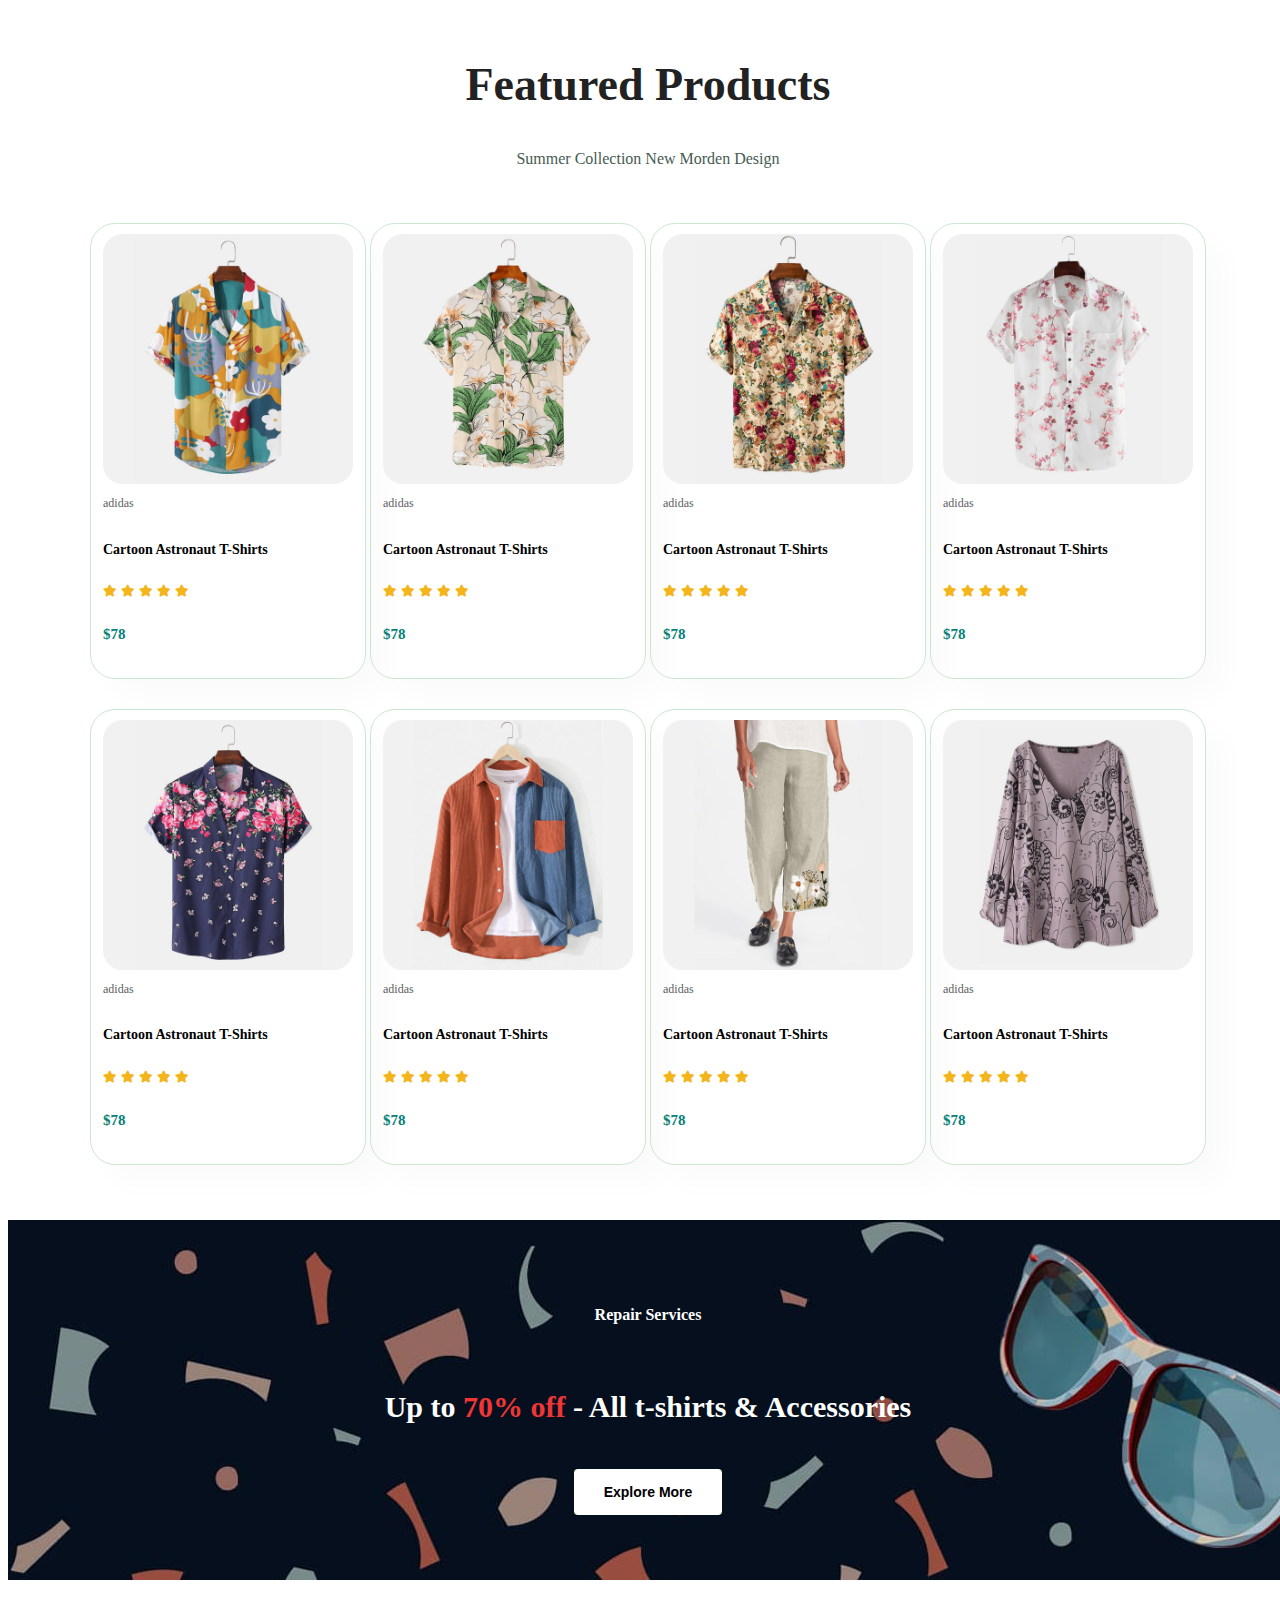
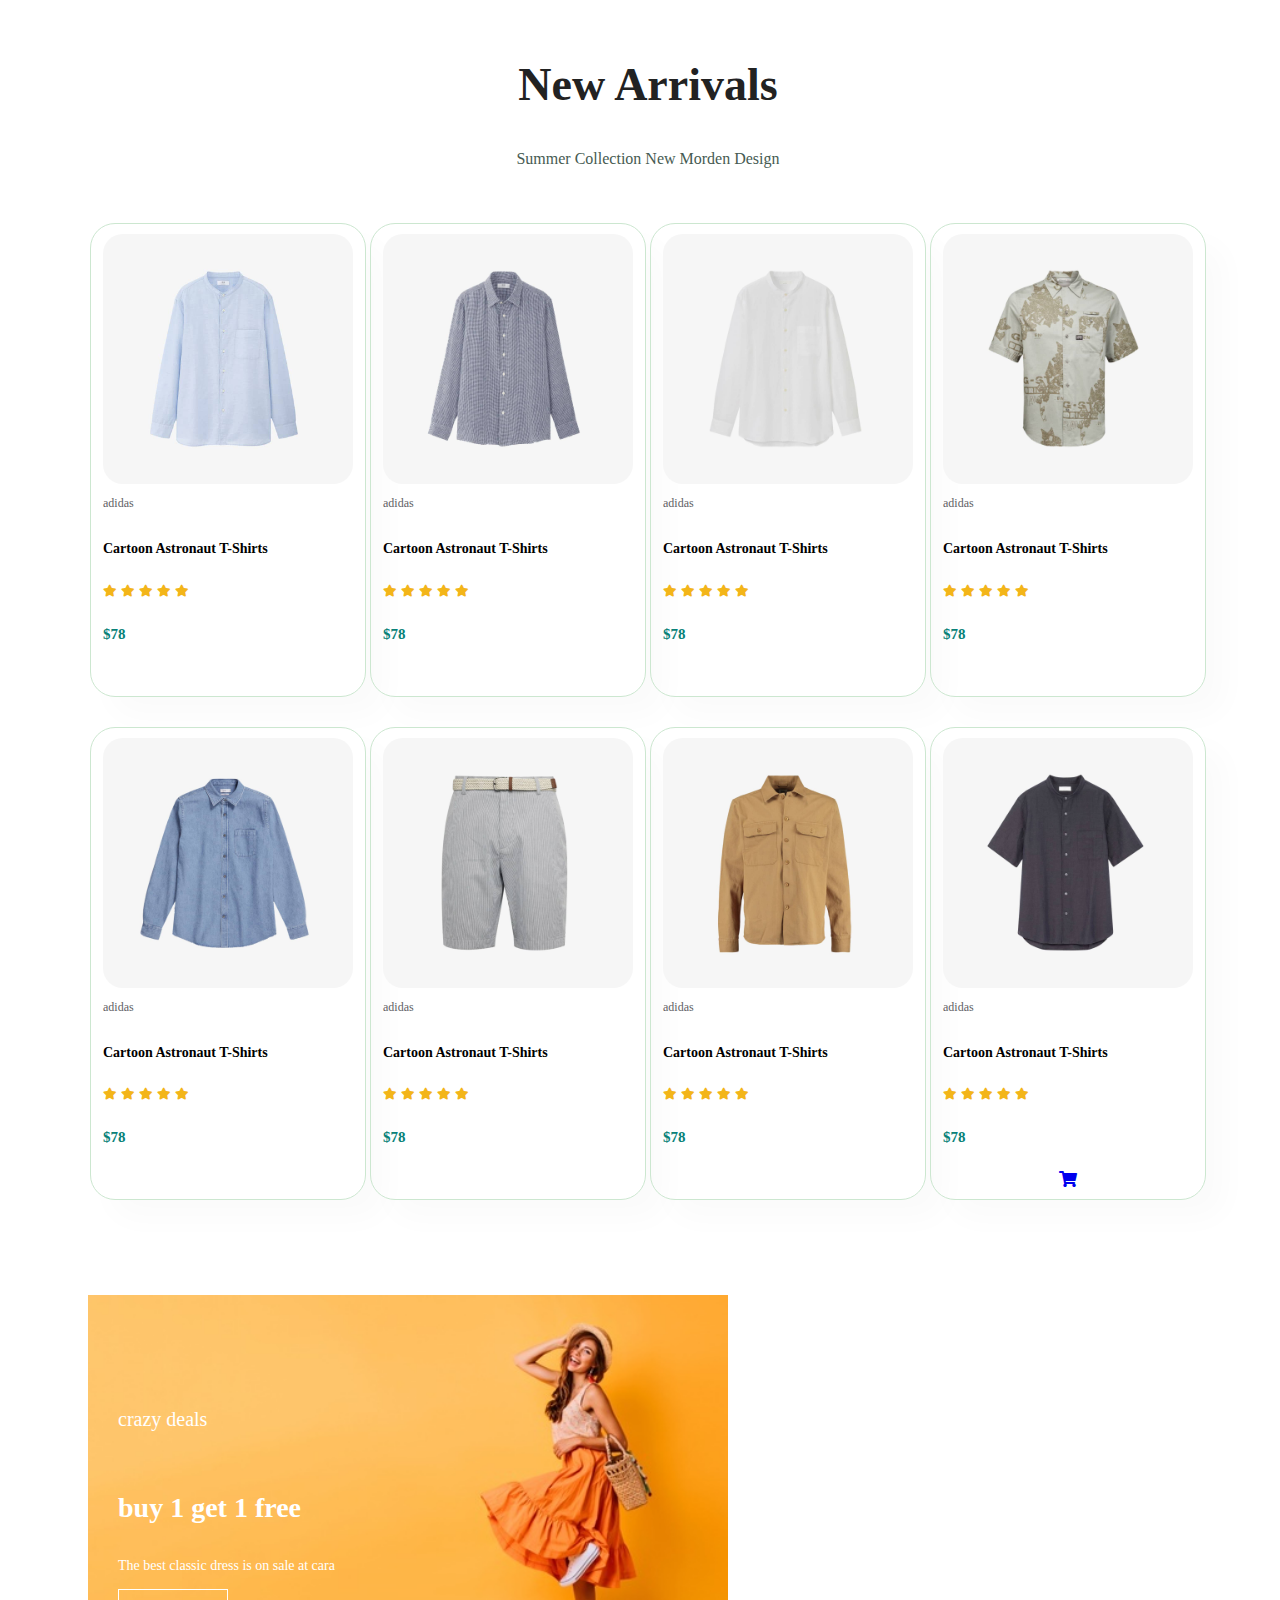
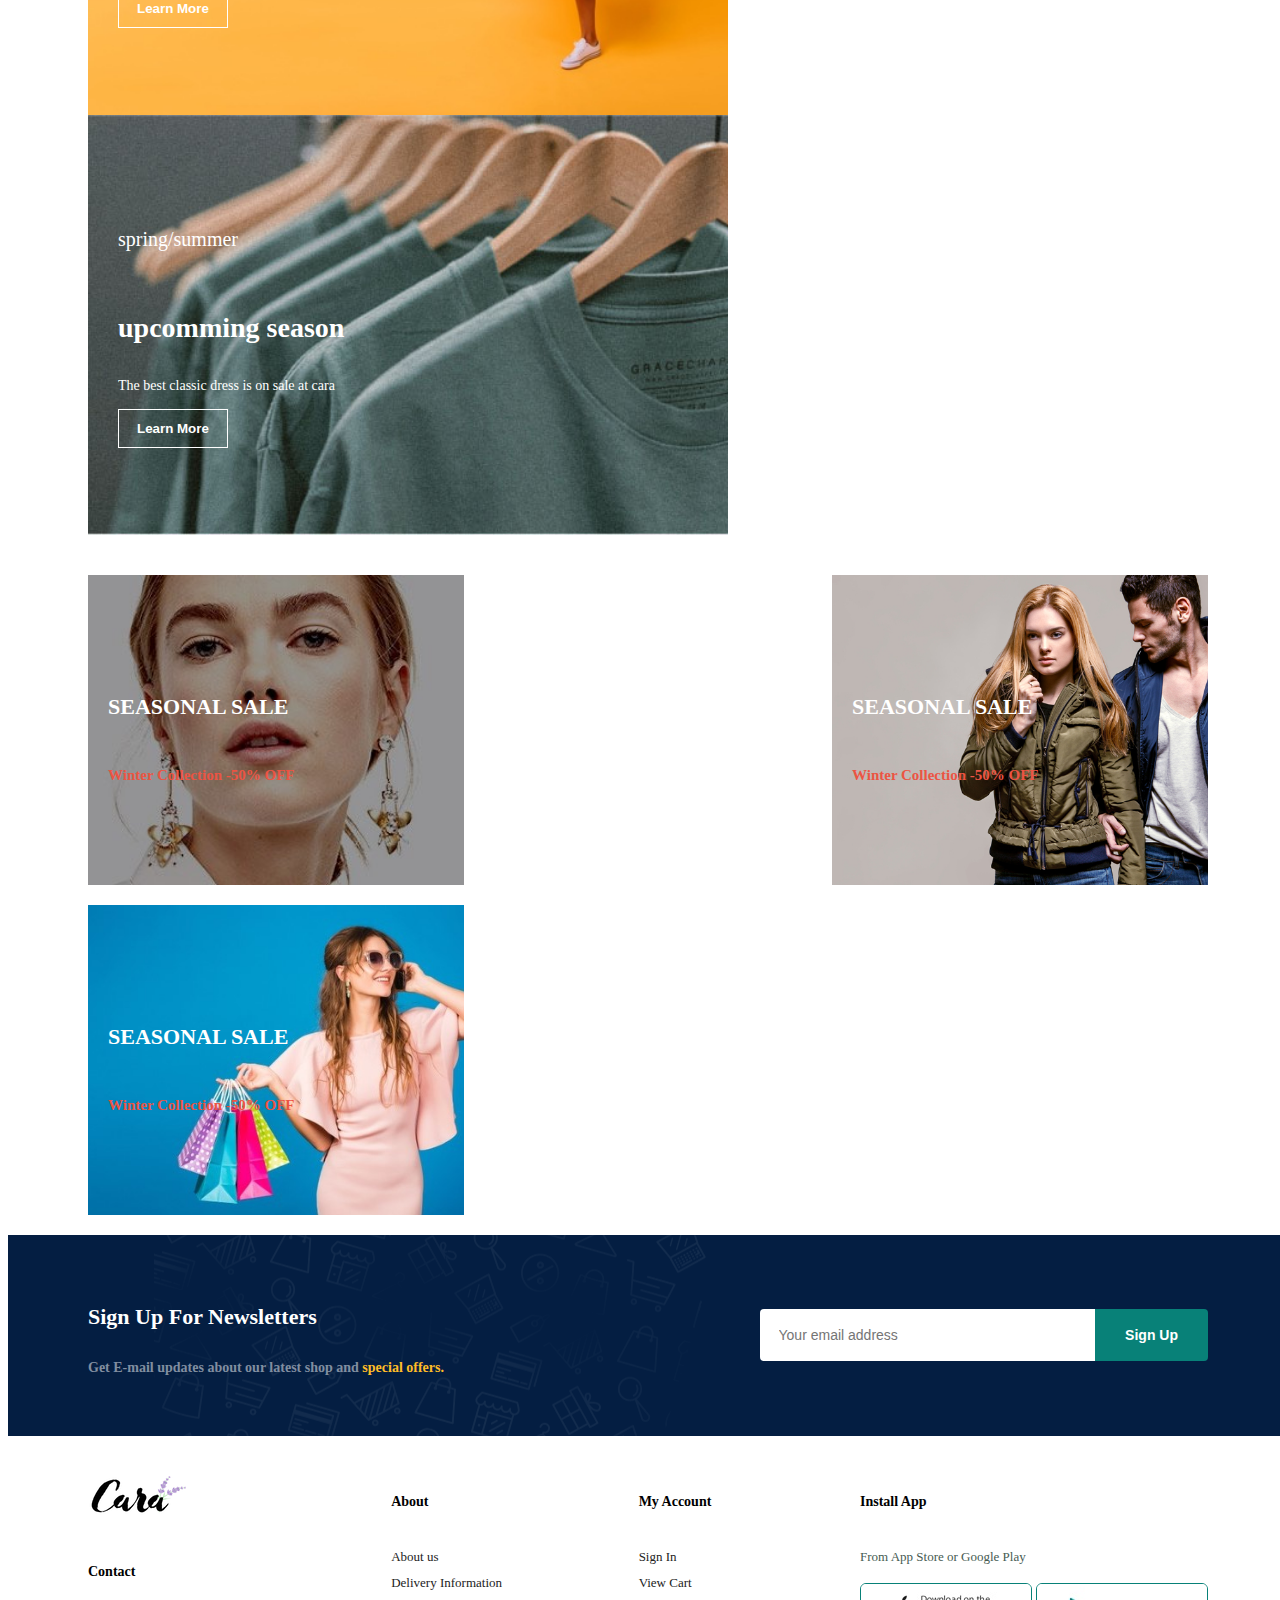
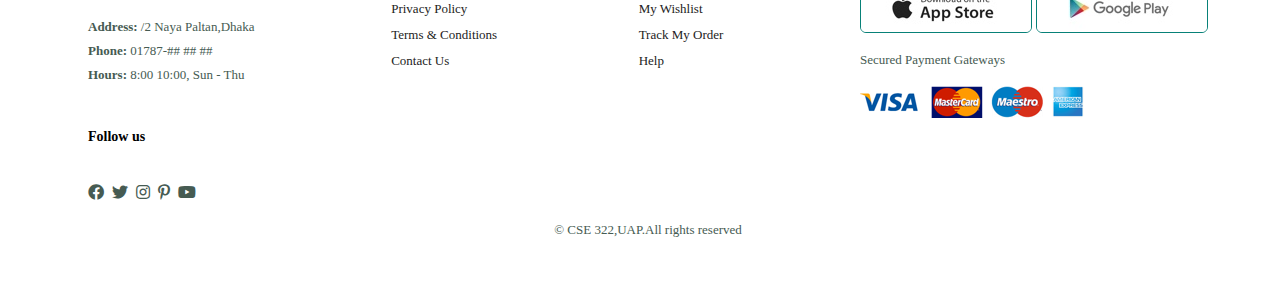
==== commit 3c2cb862: "some edit in navbar" ====
--- a/index.html
+++ b/index.html
@@ -4,7 +4,7 @@
 	<meta charset="utf-8">
 	<meta http-equiv="X-UA-Compatible" content="IE=edge">
 	<meta name="viewport" content="width=device-width, initial-scale=1">
-	<link rel="stylesheet" href="https://use.fontawesome.com/releases/v5.15.4/css/all.css" />
+	<link rel="stylesheet" href="https://use.fontawesome.com/releases/v5.15.4/css/all.css"  />
 	<link rel="stylesheet" href="style.css">
 
 	<title>Tech Bazar</title>
@@ -14,20 +14,20 @@
 		<a href="#"><img src="img/logo.png" class="logo" alt=""> </a>
 
 		<div>
-			<li id="navbar">
+			<ul id="navbar">
 				<li><a class="active" href="index.html">Home</a></li>
 				<li><a href="shop.html">Shop</a></li>
 				<li><a href="blog.html">Blog</a></li>
 				<li><a href="about.html">About</a></li>
 				<li><a href="contact.html">Contact</a></li>
-				<li> <a href="cart.html"><i class="far fa-shopping-cart" aria-hidden="true"></i></a></li>
+				<li><a href=""><i class="fa fa-shopping-cart" aria-hidden="true"></i></a></li>
 			</ul>
 
 		</div>
 		<!-- <div id="mobile">
-			<i id = "bar" class="fas fa-outdent"></i>
-			<a href="cart.html"><i class="far fa-shopping-cart"></i></a>
-
+			
+			<a href="cart.html"><i class="far fa-shopping-bag"></i></a>
+			<i id = "bar" class="fas fa-outdent"></i> 
 		</div> -->
 	</section>
 
@@ -85,7 +85,7 @@
 					</div>
 					<h4>$78</h4>
 				</div>
-				<a href="#"><i class="fal fa-shopping-cart cart"> </i></a>
+				<a href="#"><i class="cart"></i></a>
 
 			</div>
 			<div class="pro">
@@ -104,7 +104,7 @@
 					</div>
 					<h4>$78</h4>
 				</div>
-				<a href="#"><i class="fal fa-shopping-cart cart"> </i></a>
+				<!-- <a href="#"><i class="fal fa-shopping-cart cart"> </i></a> -->
 
 			</div>
 			<div class="pro">
@@ -123,7 +123,7 @@
 					</div>
 					<h4>$78</h4>
 				</div>
-				<a href="#"><i class="fal fa-shopping-cart cart"> </i></a>
+				<!-- <a href="#"><i class="fal fa-shopping-cart cart"> </i></a> -->
 
 			</div>
 			<div class="pro">
@@ -142,7 +142,7 @@
 					</div>
 					<h4>$78</h4>
 				</div>
-				<a href="#"><i class="fal fa-shopping-cart cart"> </i></a>
+				<!-- <a href="#"><i class="fal fa-shopping-cart cart"> </i></a> -->
 
 			</div>
 			<div class="pro">
@@ -161,7 +161,7 @@
 					</div>
 					<h4>$78</h4>
 				</div>
-				<a href="#"><i class="fal fa-shopping-cart cart"> </i></a>
+				<!-- <a href="#"><i class="fal fa-shopping-cart cart"> </i></a> -->
 
 			</div>
 			<div class="pro">
@@ -180,7 +180,7 @@
 					</div>
 					<h4>$78</h4>
 				</div>
-				<a href="#"><i class="fal fa-shopping-cart cart"> </i></a>
+				<!-- <a href="#"><i class="fal fa-shopping-cart cart"> </i></a> -->
 
 			</div>
 			<div class="pro">
@@ -199,7 +199,7 @@
 					</div>
 					<h4>$78</h4>
 				</div>
-				<a href="#"><i class="fal fa-shopping-cart cart"> </i></a>
+				<!-- <a href="#"><i class="fal fa-shopping-cart cart"> </i></a> -->
 
 			</div>
 			<div class="pro">
@@ -218,7 +218,7 @@
 					</div>
 					<h4>$78</h4>
 				</div>
-				<a href="#"><i class="fal fa-shopping-cart cart"> </i></a>
+				<!-- <a href="#"><i class="fal fa-shopping-cart cart"> </i></a> -->
 
 			</div>
 			
--- a/style.css
+++ b/style.css
@@ -63,12 +63,12 @@
 }
 
 body{
-    width: 100;
+    width: 100%;
 }
 
 /*Header Start */
 #header {
-    display: flex;
+    display: flex; 
     align-items: center;
     justify-content: space-between ;
     padding: 20px 80px;
@@ -114,6 +114,11 @@
     bottom: -4px;
     left: 20px;
 }
+
+/* #mobile{
+    display: none;
+    align-items: center;
+} */
 
 
 /*Home Page */
@@ -211,12 +216,12 @@
 
 #product1 .pro-container{
     display: flex;
-    justify-content: space-between;
+    justify-content: space-around;
     padding-top: 20px;
     flex-wrap: wrap;
 }
 #product1 .pro{
-    width: 23%;
+    width: 19%;
     min-width: 250px;
     padding: 10px 12px;
     border: 1px solid #cce7d0;
@@ -239,7 +244,7 @@
 
 #product1 .pro .des{
     text-align: start;
-    padding: 10px 0;
+    padding: 5px 0;
 }
 
 #product1 .pro .des span{
@@ -265,17 +270,17 @@
     color: #088178;
 }
 
-#product1 .pro .cart{
-    width: 40px;
-    height: 40px;
-    line-height: 40px;
+#product1 .pro cart {
+    width: 20px;
+    height: 20px;
+    line-height: 10px;
     border-radius: 50px;
     background-color: #e8f6ea;
-    font-weight: 500;
+    font-weight: 200;
     color: #088178;
     border: 1px solid #cce7d0;
     position: absolute;
-    bottom: 20px;
+    bottom: 5px;
     right: 10px;
 }
 
@@ -335,8 +340,8 @@
     justify-content: center;
     align-items: flex-start;
     background-image: url("img/banner/b17.jpg");
-    min-width: 650px;
-    height: 50vh;
+    min-width: 580px;
+    height: 40vh;
     background-size: cover;
     background-position: center;
     padding: 30px;
@@ -549,41 +554,41 @@
     #navbar li {
         margin-bottom: 25px;
     }
-} 
- */
-
-
-
-
-
-
-
-
-
-
-
-
-
-
-
-
-
-
-
-
-
-
-
-
-
-
-
-
-
-
-
-
-
-
-
-
+}  */
+
+
+
+
+
+
+
+
+
+
+
+
+
+
+
+
+
+
+
+
+
+
+
+
+
+
+
+
+
+
+
+
+
+
+
+
+
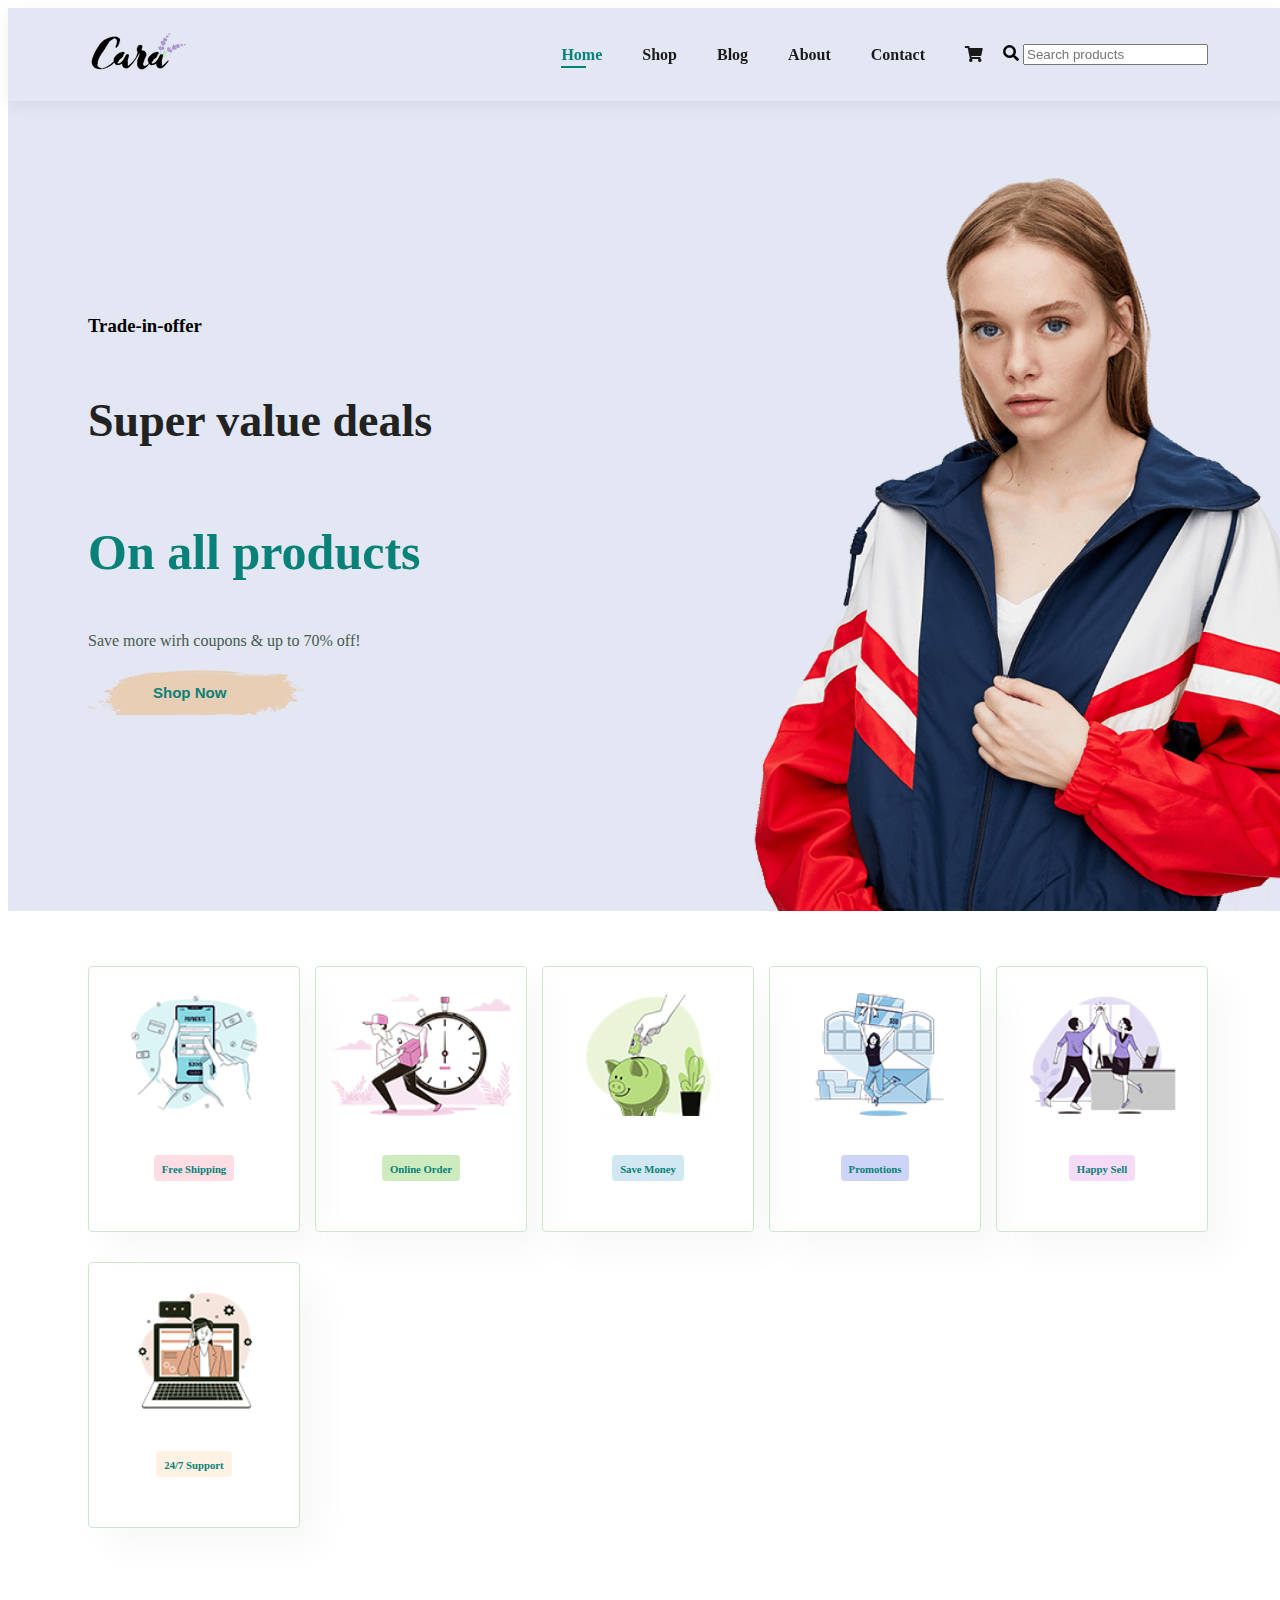
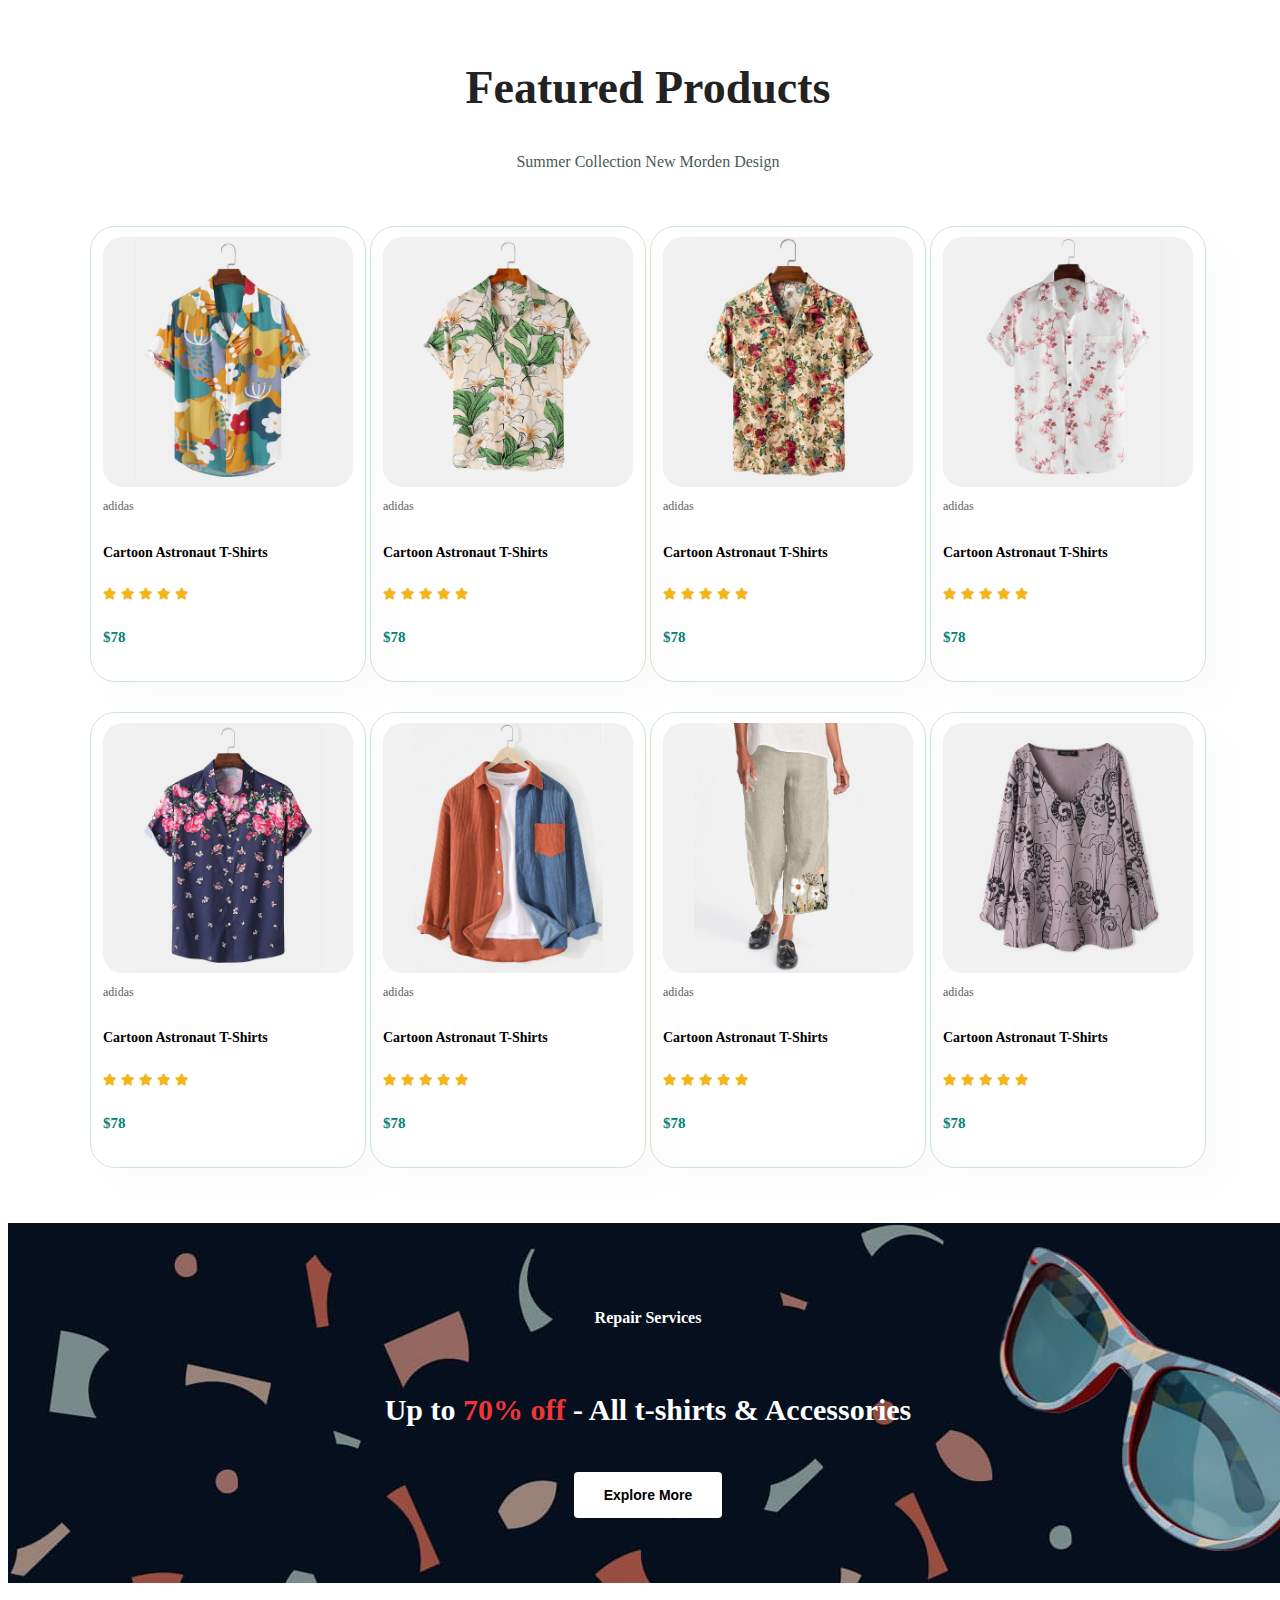
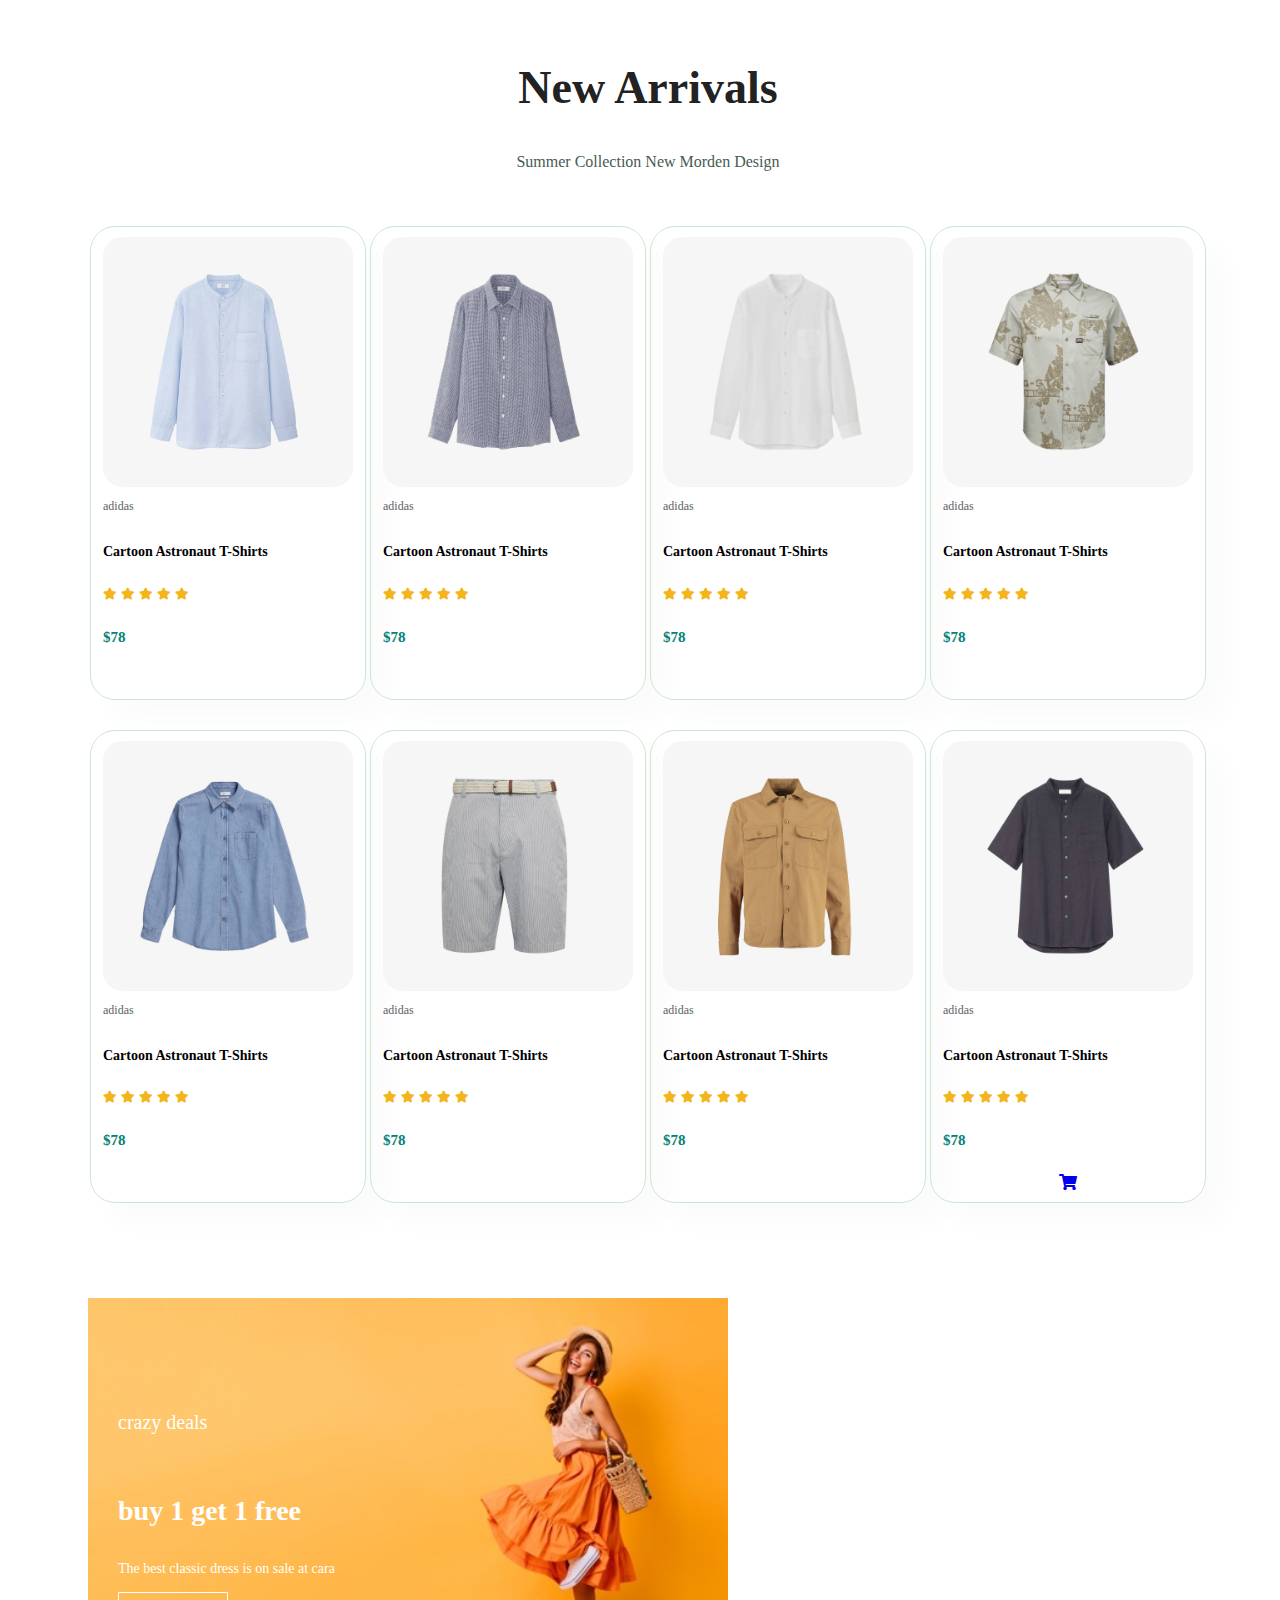
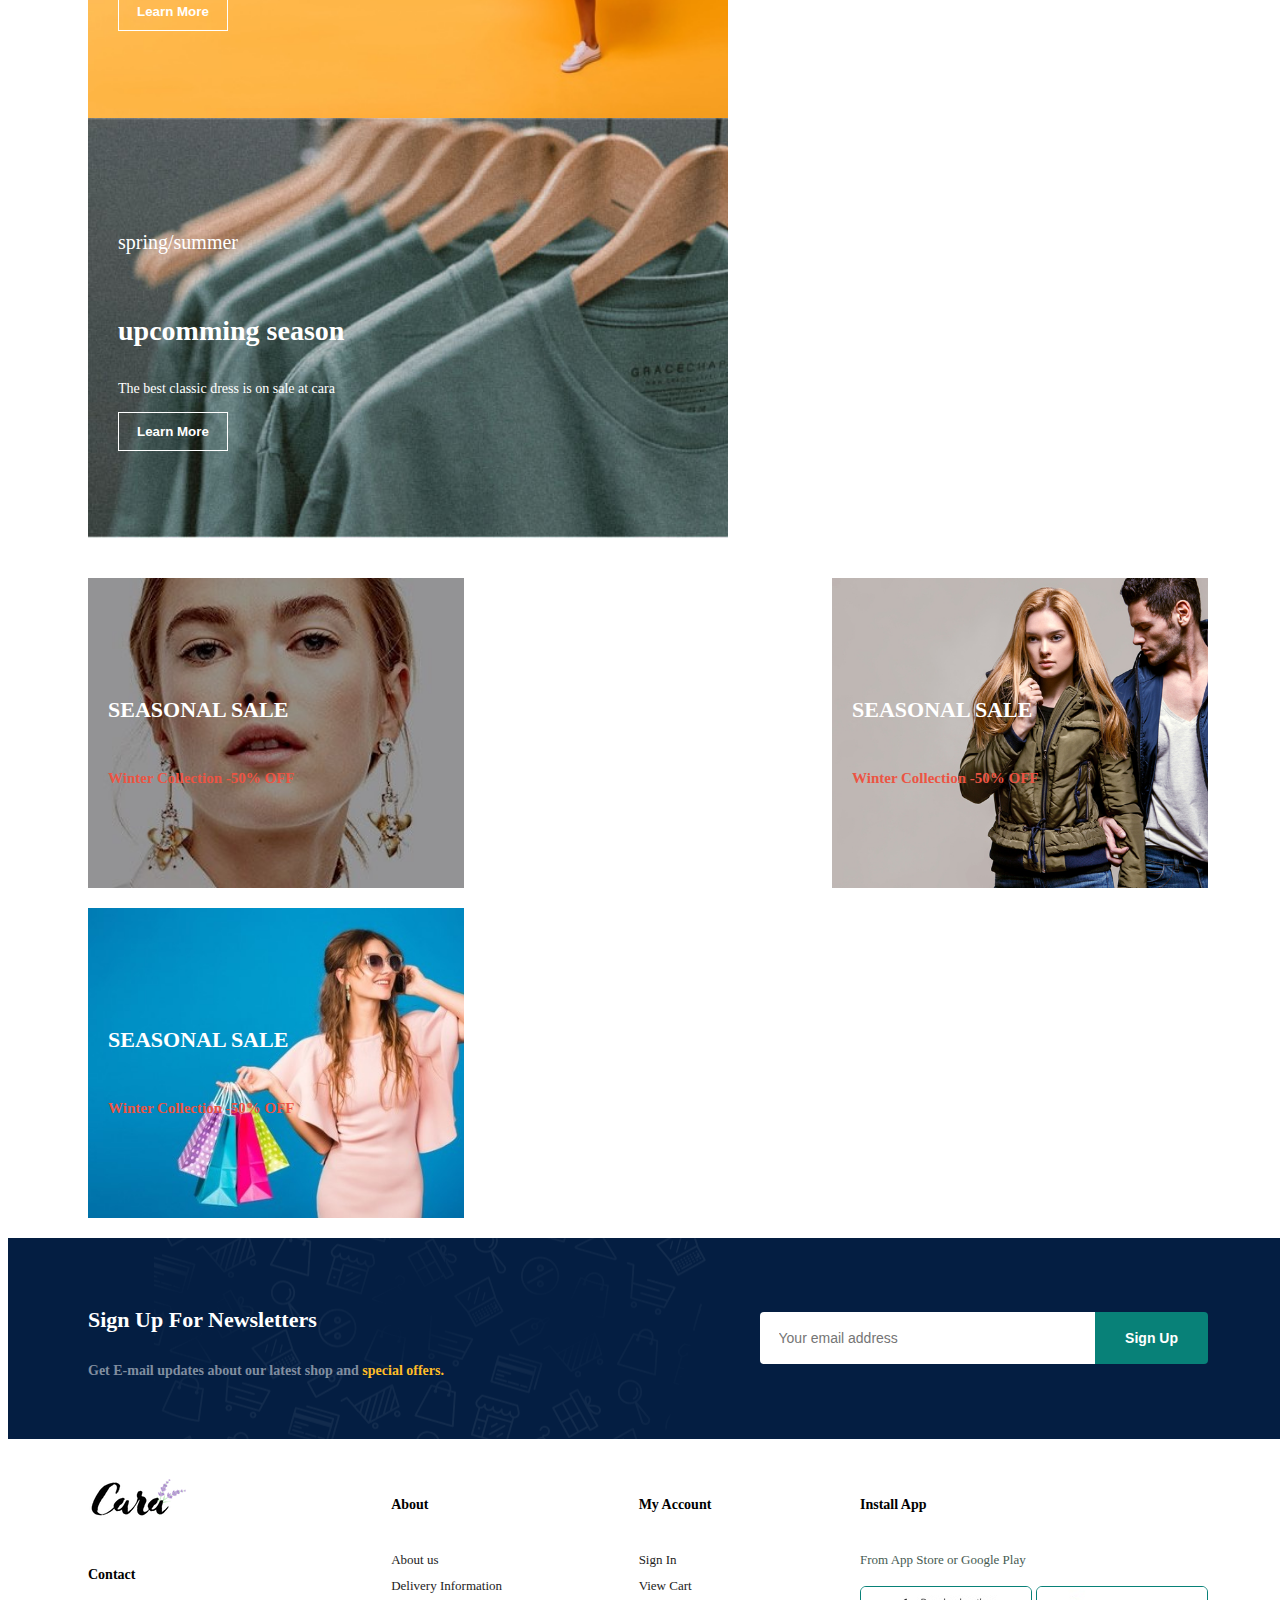
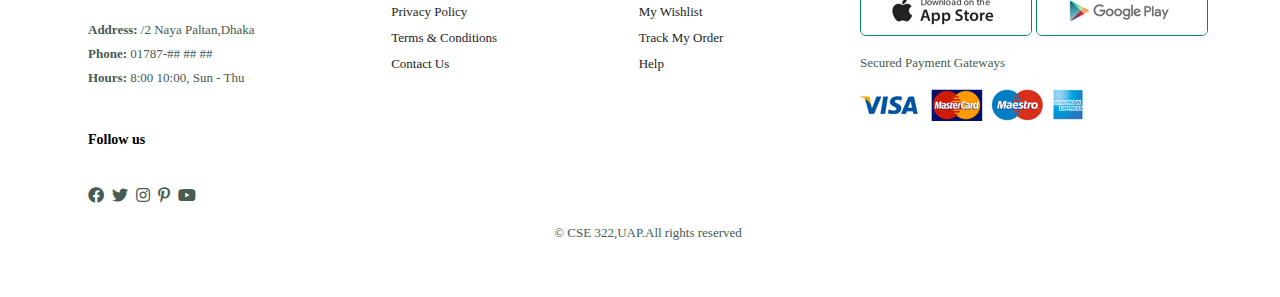
==== commit 9f88e844: "start working on serch box" ====
--- a/index.html
+++ b/index.html
@@ -10,6 +10,7 @@
 	<title>Tech Bazar</title>
 </head>
 <body>
+
 	<section id="header">
 		<a href="#"><img src="img/logo.png" class="logo" alt=""> </a>
 
@@ -20,15 +21,23 @@
 				<li><a href="blog.html">Blog</a></li>
 				<li><a href="about.html">About</a></li>
 				<li><a href="contact.html">Contact</a></li>
-				<li><a href=""><i class="fa fa-shopping-cart" aria-hidden="true"></i></a></li>
+				<li id="shop-cart"><a href=""><i class="fa fa-shopping-cart" aria-hidden="true"></i></a></li>
+				<a href="#" id="close"><i class="fa fa-times" aria-hidden="true"></i></a>
+				<form class="container">
+					<i class="fas fa-search"></i>
+					<input type="text" name="" id="search-item" placeholder="Search products">
+
+				</form>
+			
 			</ul>
 
-		</div>
-		<!-- <div id="mobile">
+
+		</div>
+		<div id="mobile">
 			
-			<a href="cart.html"><i class="far fa-shopping-bag"></i></a>
+			<a href="cart.html"><i class="fa fa-shopping-cart" aria-hidden="true"></i></a>
 			<i id = "bar" class="fas fa-outdent"></i> 
-		</div> -->
+		</div>
 	</section>
 
 	<section id="hero">
--- a/style.css
+++ b/style.css
@@ -6,6 +6,35 @@
     font-family: 'Spartam', sans-serif;
 } */
 
+/* body{
+    margin: 0;
+    padding: 0;
+    font-family: sans-serif;
+}
+.box{
+    width: 300px;
+    padding: 30px;
+    position: absolute;
+    top: 50%;
+    left: 50%;
+    transform: translate(-50%, -50%);
+    background: rgba(0, 0, 0, 0.04);
+    text-align: center;
+}
+.box h1{
+    color:white;
+    text-transform: uppercase;
+    font-weight: 700;
+}
+.box input[type="text"],.box input[type="password"]
+{
+    border: 0;
+    background: none;
+    display: black;
+    margin: 20px auto;
+    text-align: center;
+    border: 3px;
+} */
 h1{
     font-size: 50px;
     line-height: 64px;
@@ -84,7 +113,7 @@
 #navbar{
     display: flex;
     align-items: center;
-    justify-content: center ;
+    justify-content:center;
 
 }
 #navbar li{
@@ -115,10 +144,14 @@
     left: 20px;
 }
 
-/* #mobile{
+#mobile{
     display: none;
     align-items: center;
-} */
+}
+
+#close{
+    display: none;
+}
 
 
 /*Home Page */
@@ -130,6 +163,7 @@
     background-position: top 20% right 0;
     padding: 0 80px;
     display: flex;
+    /* position: sticky; */
     flex-direction: column;
     align-items: flex-start ;
     justify-content: center;
@@ -532,10 +566,69 @@
     width: 100%;
     text-align: center;
 }
-
-/* Strat Media Query */
-
- /* @media (max-width:799px) {
+/*------------Shop Page----------- */
+#page-header{
+    background-image: url(img/banner/b1.jpg);
+    width: 100%;
+    height: 40vh;
+    background-size: cover;
+    display: flex;
+    justify-content: center;
+    text-align: center;
+    flex-direction:column;
+    padding: 14px;
+}
+
+#page-header h2,
+#page-header p{
+    color: #fff;
+
+}
+
+#pagination{
+    text-align: center;
+}
+
+#pagination a{
+    text-decoration: none;
+    background-color: #088178;
+    padding: 15px 20px;
+    border-radius: 4px;
+    color: #fff;
+    font-weight: 600;
+}
+
+#pagination a i{
+    font-size: 16px;
+    font-weight: 600;
+}
+/*-----------Single product details----------------*/
+
+#prodetails{
+    display: flex;
+    margin-top: 20px;
+    
+}
+#prodetails .single-pro-image{
+    width: 40%;
+    margin-right: 50px;
+}
+
+.small-img-group{
+    display: flex;
+    justify-content: space-between;
+}
+
+.small-img-col{
+    flex-basis: 24%;
+    cursor: pointer;
+}
+
+
+@media (max-width:799px){
+    .section-p1{
+        padding: 20px 20px;
+    }
     #navbar {
         display: flex;
         flex-direction: column;
@@ -549,46 +642,162 @@
         background-color: #E3E6F3;
         box-shadow: 0 40px 60px rgba(0, 0, 0, 0.01);
         padding: 80px 0 0 10px;
-
+        transition: 0.3s;
+    }
+
+    #navbar.active{
+        right: 0px;
     }
     #navbar li {
         margin-bottom: 25px;
     }
-}  */
-
-
-
-
-
-
-
-
-
-
-
-
-
-
-
-
-
-
-
-
-
-
-
-
-
-
-
-
-
-
-
-
-
-
-
-
-
+    #mobile{
+        display: flex;
+        align-items: center;
+    }
+
+    #mobile i{
+        color: #1a1a1a;
+        font-size: 24px;
+        padding-left: 20px;
+    }
+    #close{
+        display: initial;
+        position: absolute;
+        top: 30px;
+        left: 30px;
+        color:#222;
+        font-size: 24px;
+    }
+    #shop-cart{
+        display: none;
+    }
+
+    #hero {
+        height: 70vh;     
+        padding: 0px 80px;
+        background-position: top 30% right 30%;
+        
+    }
+
+    #feature {
+        
+        justify-content: space-between;
+       
+    }
+
+    #feature .fe-box {
+        margin: 15px 15px;
+    }
+
+    #product1 .pro-container {
+        
+        justify-content: center;
+        
+    }
+    #product1 .pro{
+        margin: 15px;
+    }
+    #banner{
+        height: 20vh;
+    }
+    #sm-banner .banner-box {
+       
+        min-width: 100%;
+        height: 30vh;
+        padding: 30px;
+    }
+    #banner3{
+        padding: 0 40px;
+    }
+    #banner3 .banner-box{
+        width: 28%;
+    }
+    #newsletter .form{
+        width: 70%;
+    }
+}
+
+@media(max-width: 477px){
+    .section-p1{
+        padding: 20px;
+    }
+    #header{
+        padding: 10px 30px;
+    }
+    h1{
+        font-size: 38px;
+    }
+    h2{
+        font-size: 32px;
+    }
+    #hero{
+        padding: 0 20px;
+        background-position: 55%;
+    }
+    #feature{
+        justify-content: space-between;
+    }
+    #feature .fe-box{
+        width: 155px;
+        margin: 0 0 15px 0;
+    }
+    #product1 .pro{
+        width: 100%;
+    }
+    #banner{
+        height: 40vh;
+    }
+    #sm-banner .banner-box{
+        height: 40vh;
+    }
+    #sm-banner .banner-box2{
+        margin-top: 20px;
+    }
+    #banner3{
+        padding: 0 20px;
+    }
+    #banner .banner-box{
+        width: 100%;
+    }
+    #newsletter{
+        padding: 40px 20px;
+    }
+    #newsletter .form{
+        width: 100%;
+    }
+    footer .copyright{
+        text-align: start;
+    }
+}
+
+
+
+
+
+
+
+
+
+
+
+
+
+
+
+
+
+
+
+
+
+
+
+
+
+
+
+
+
+
+
